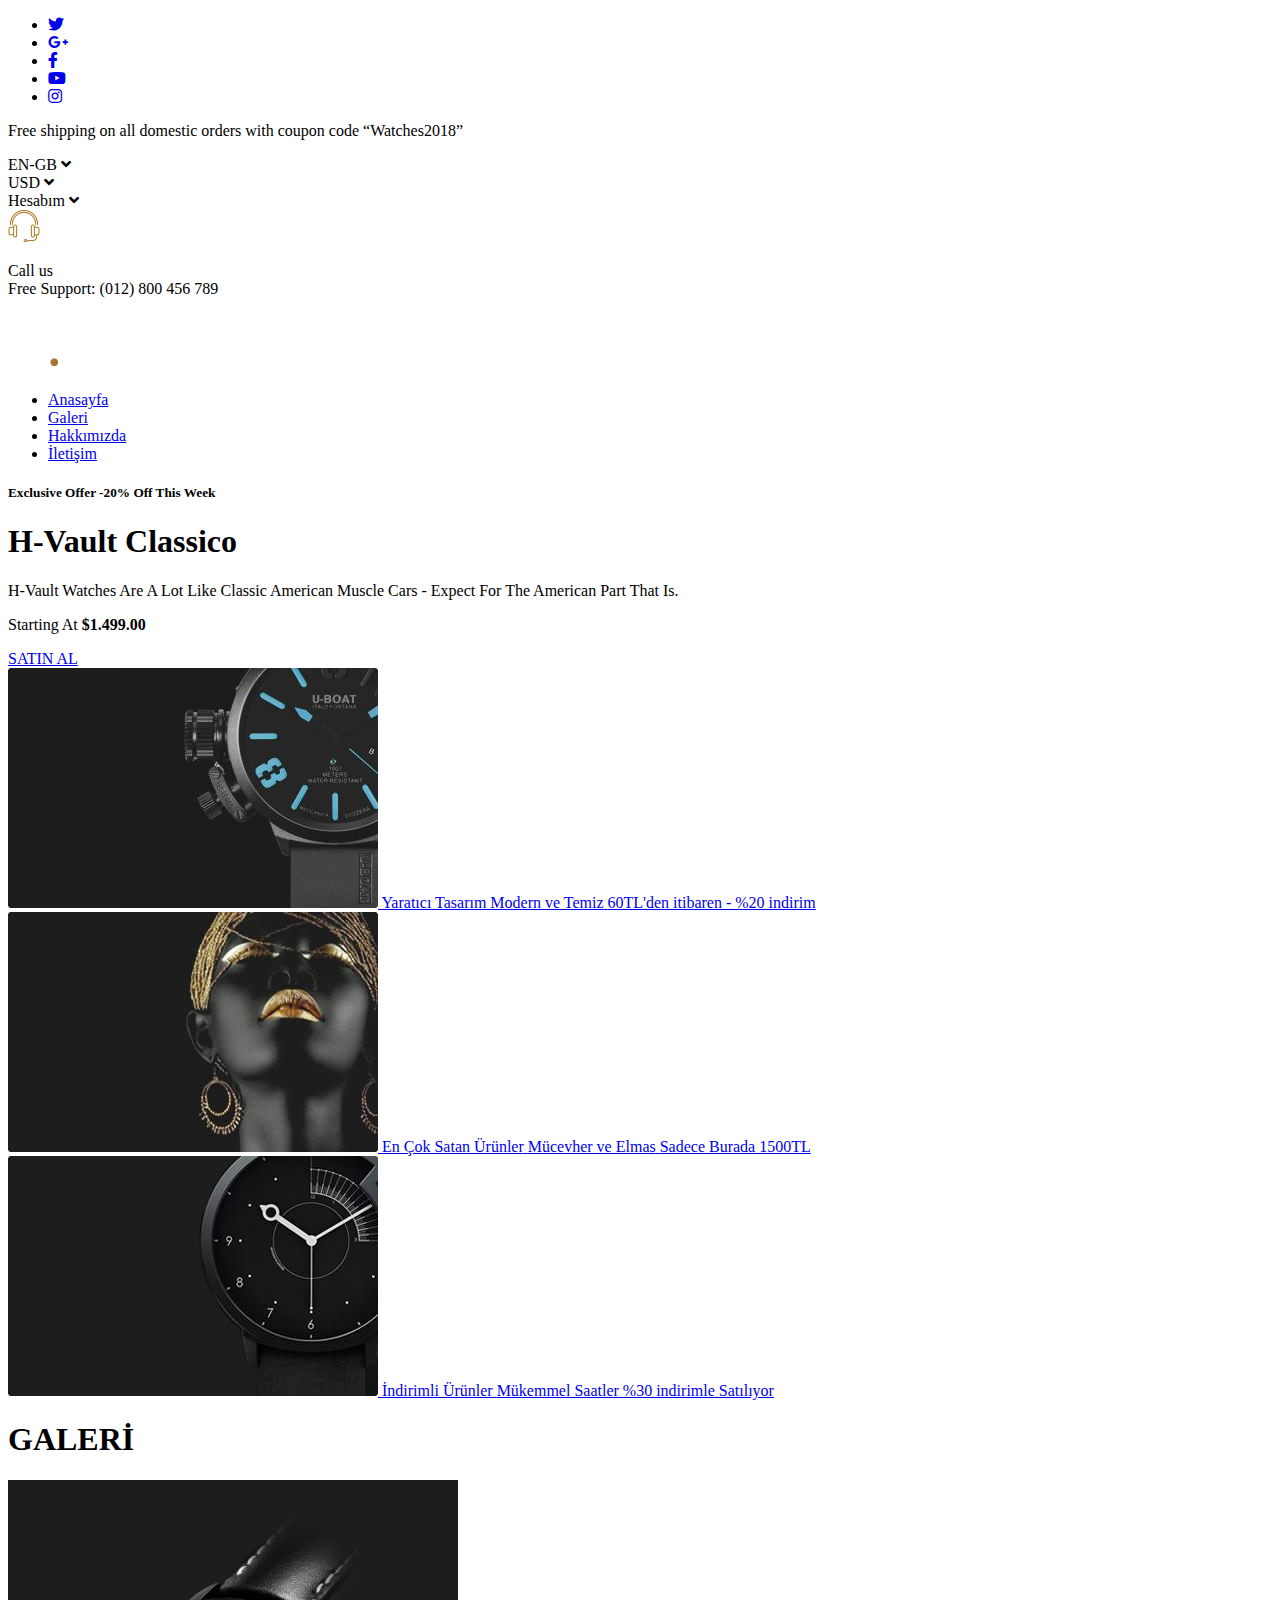
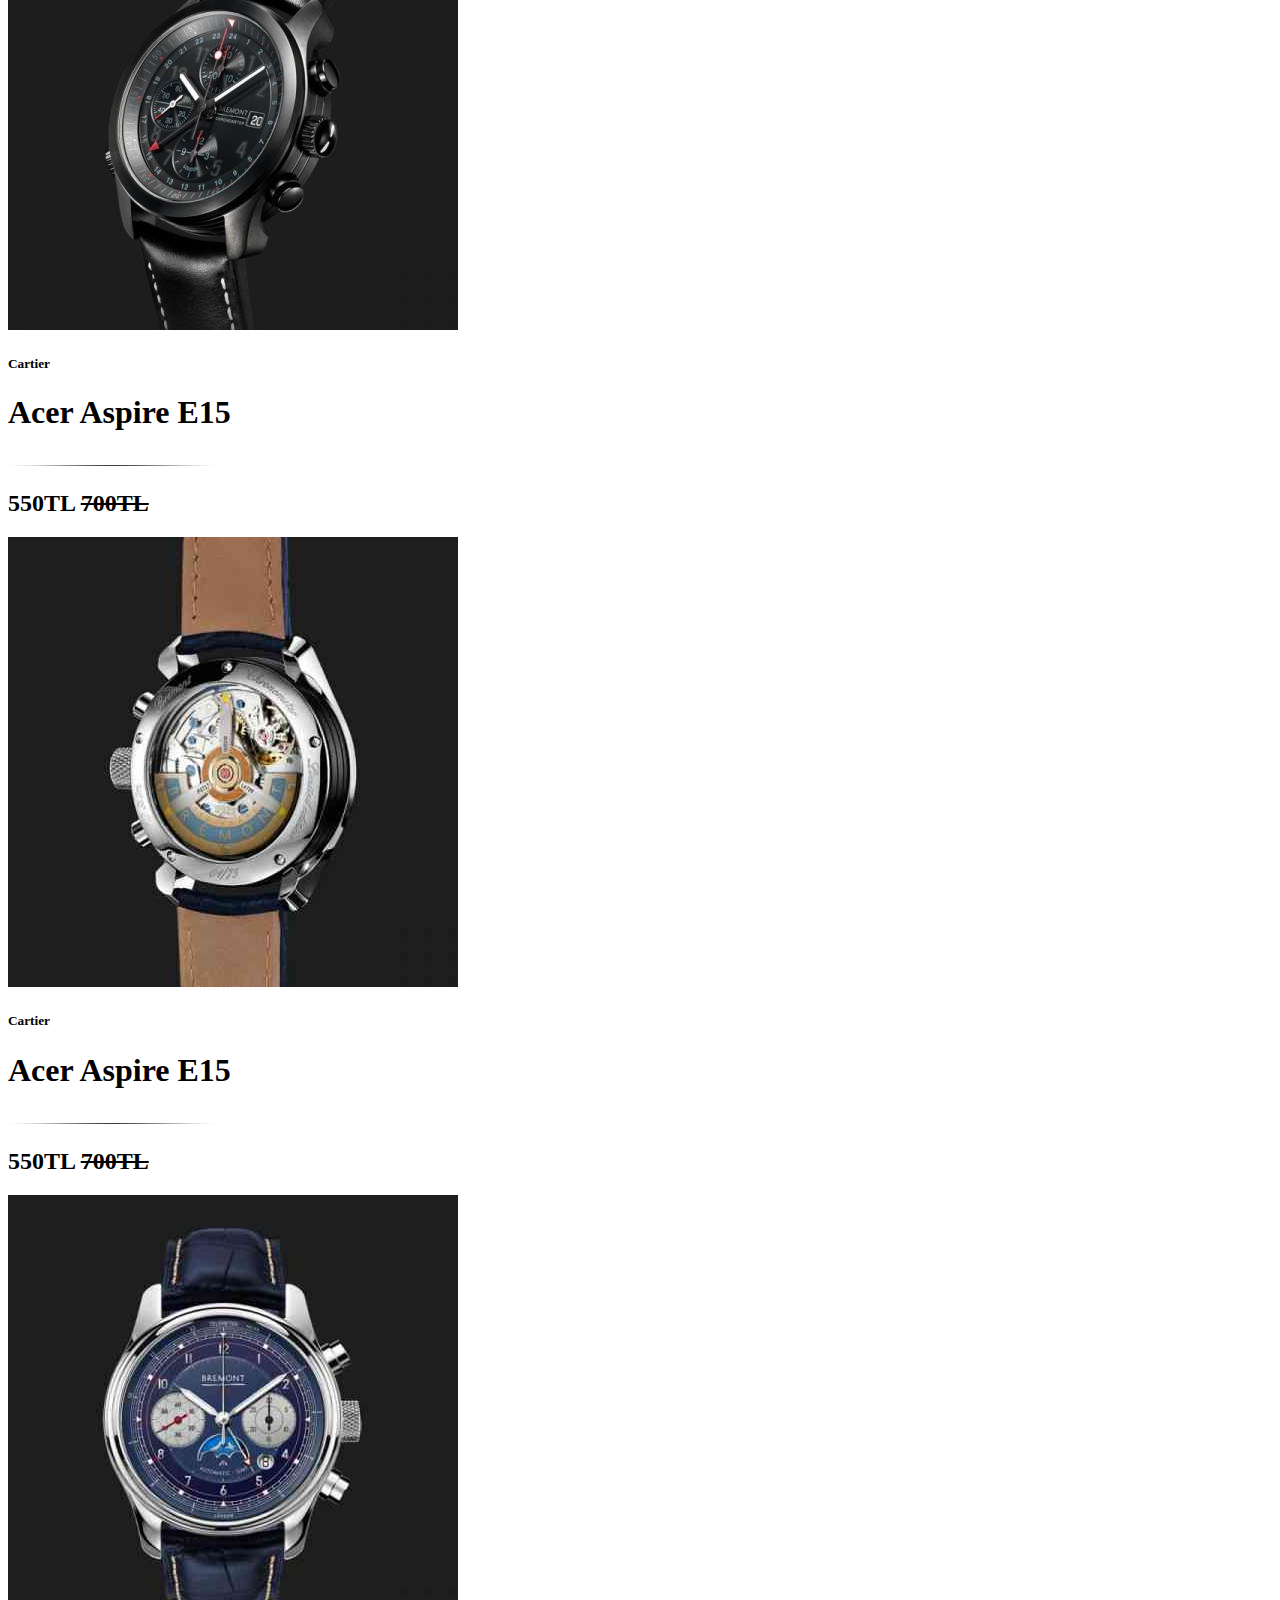
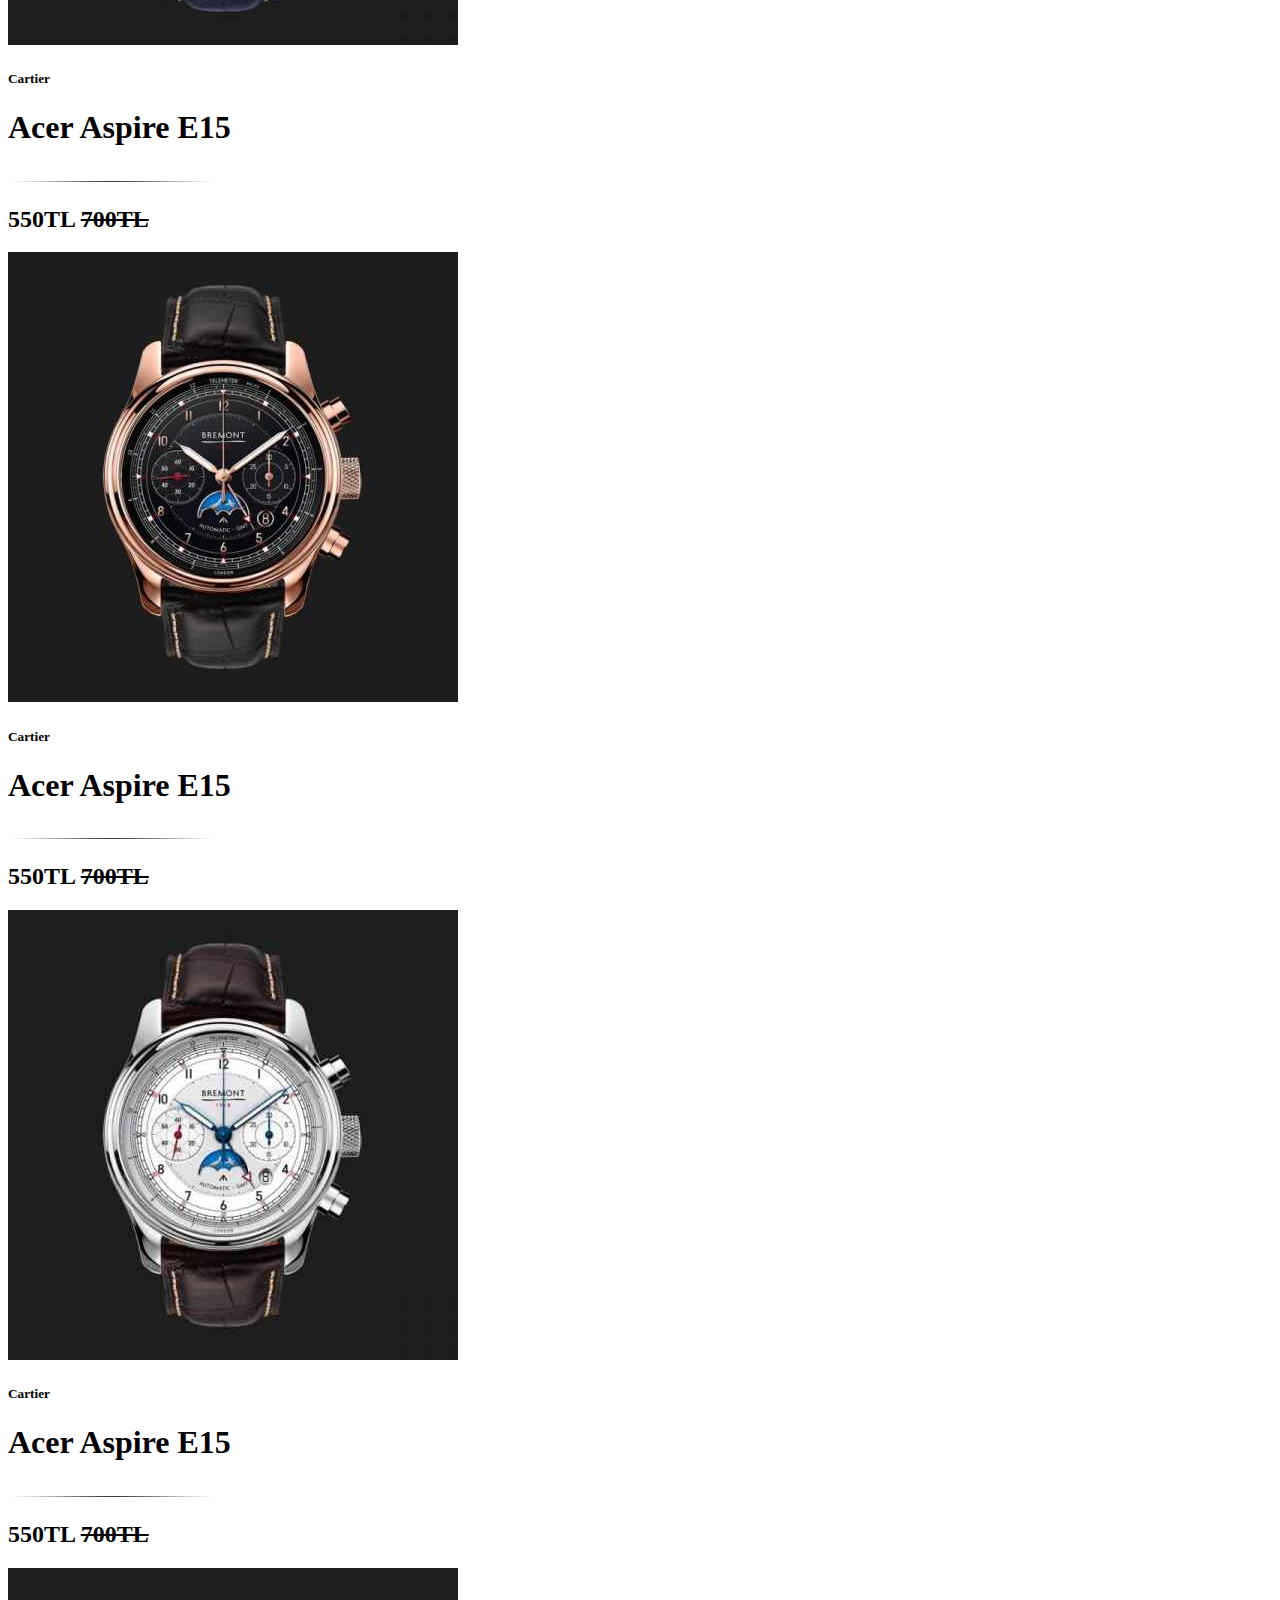
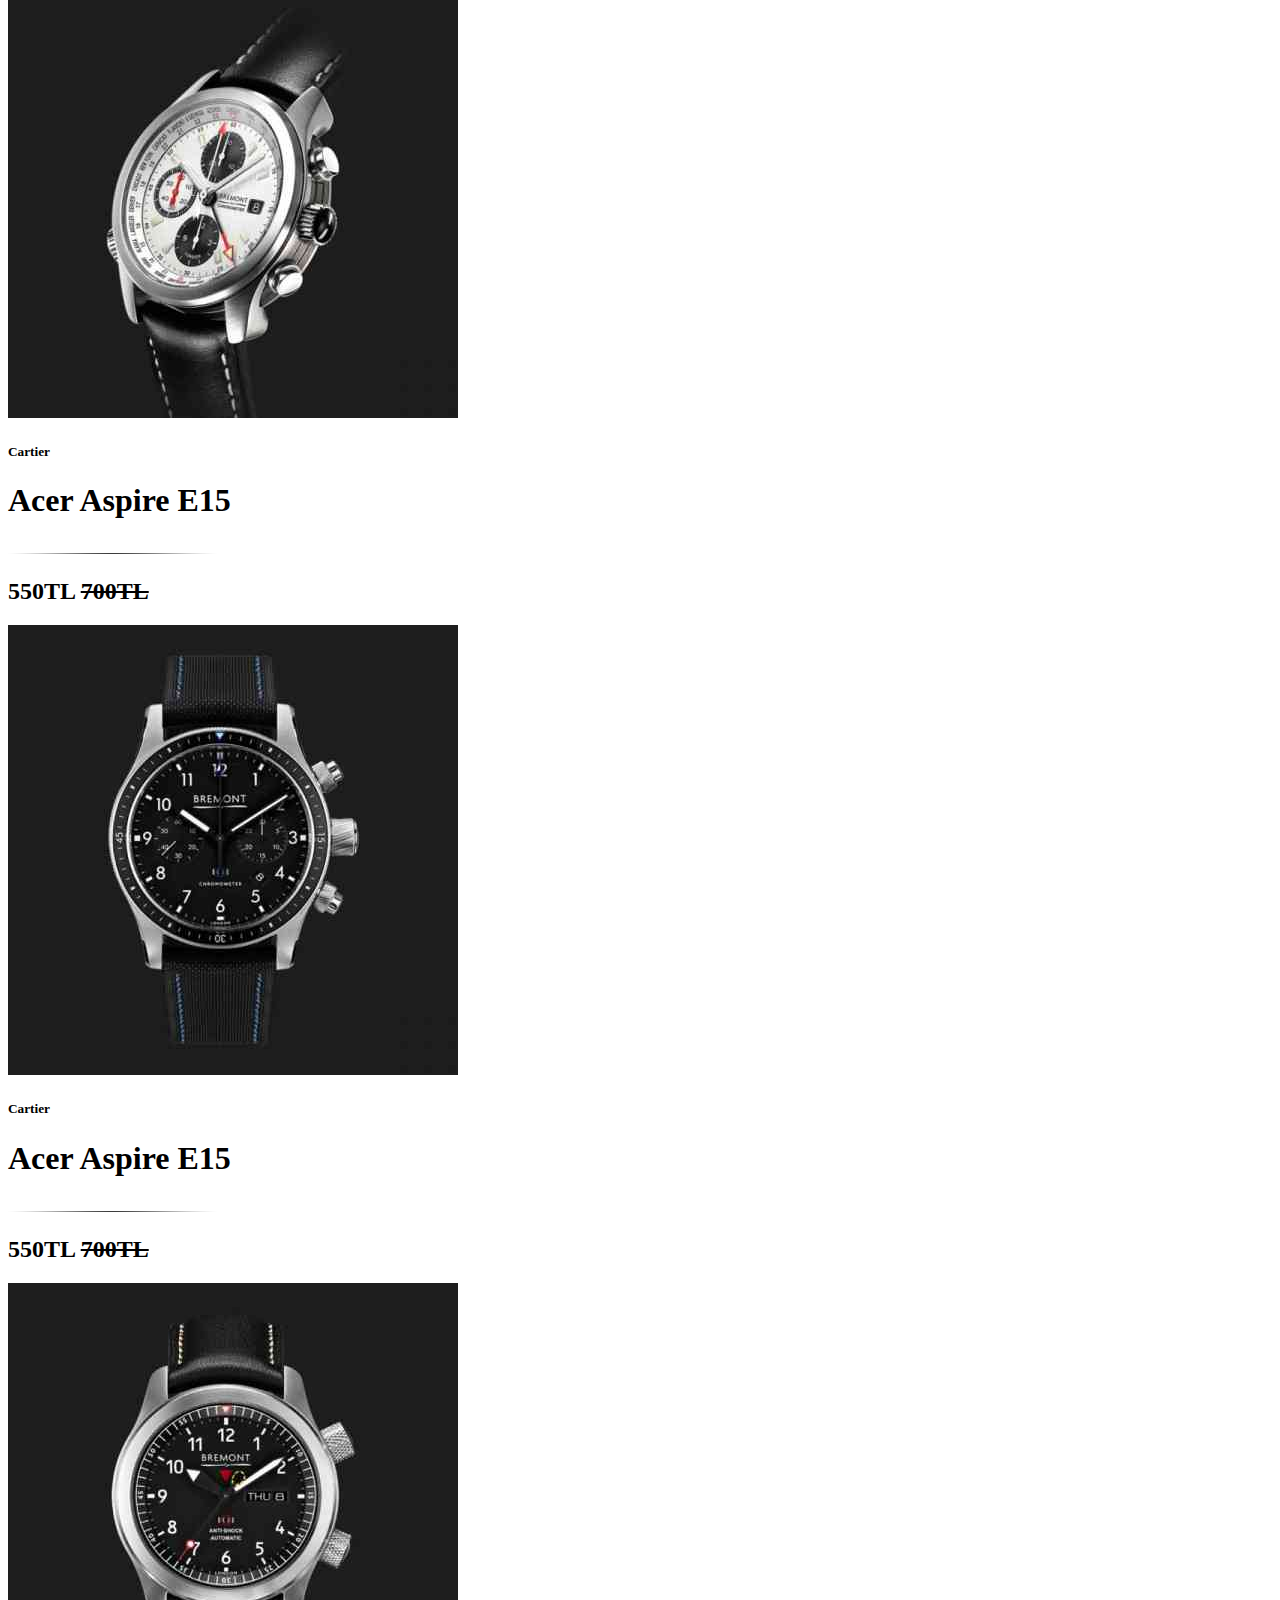
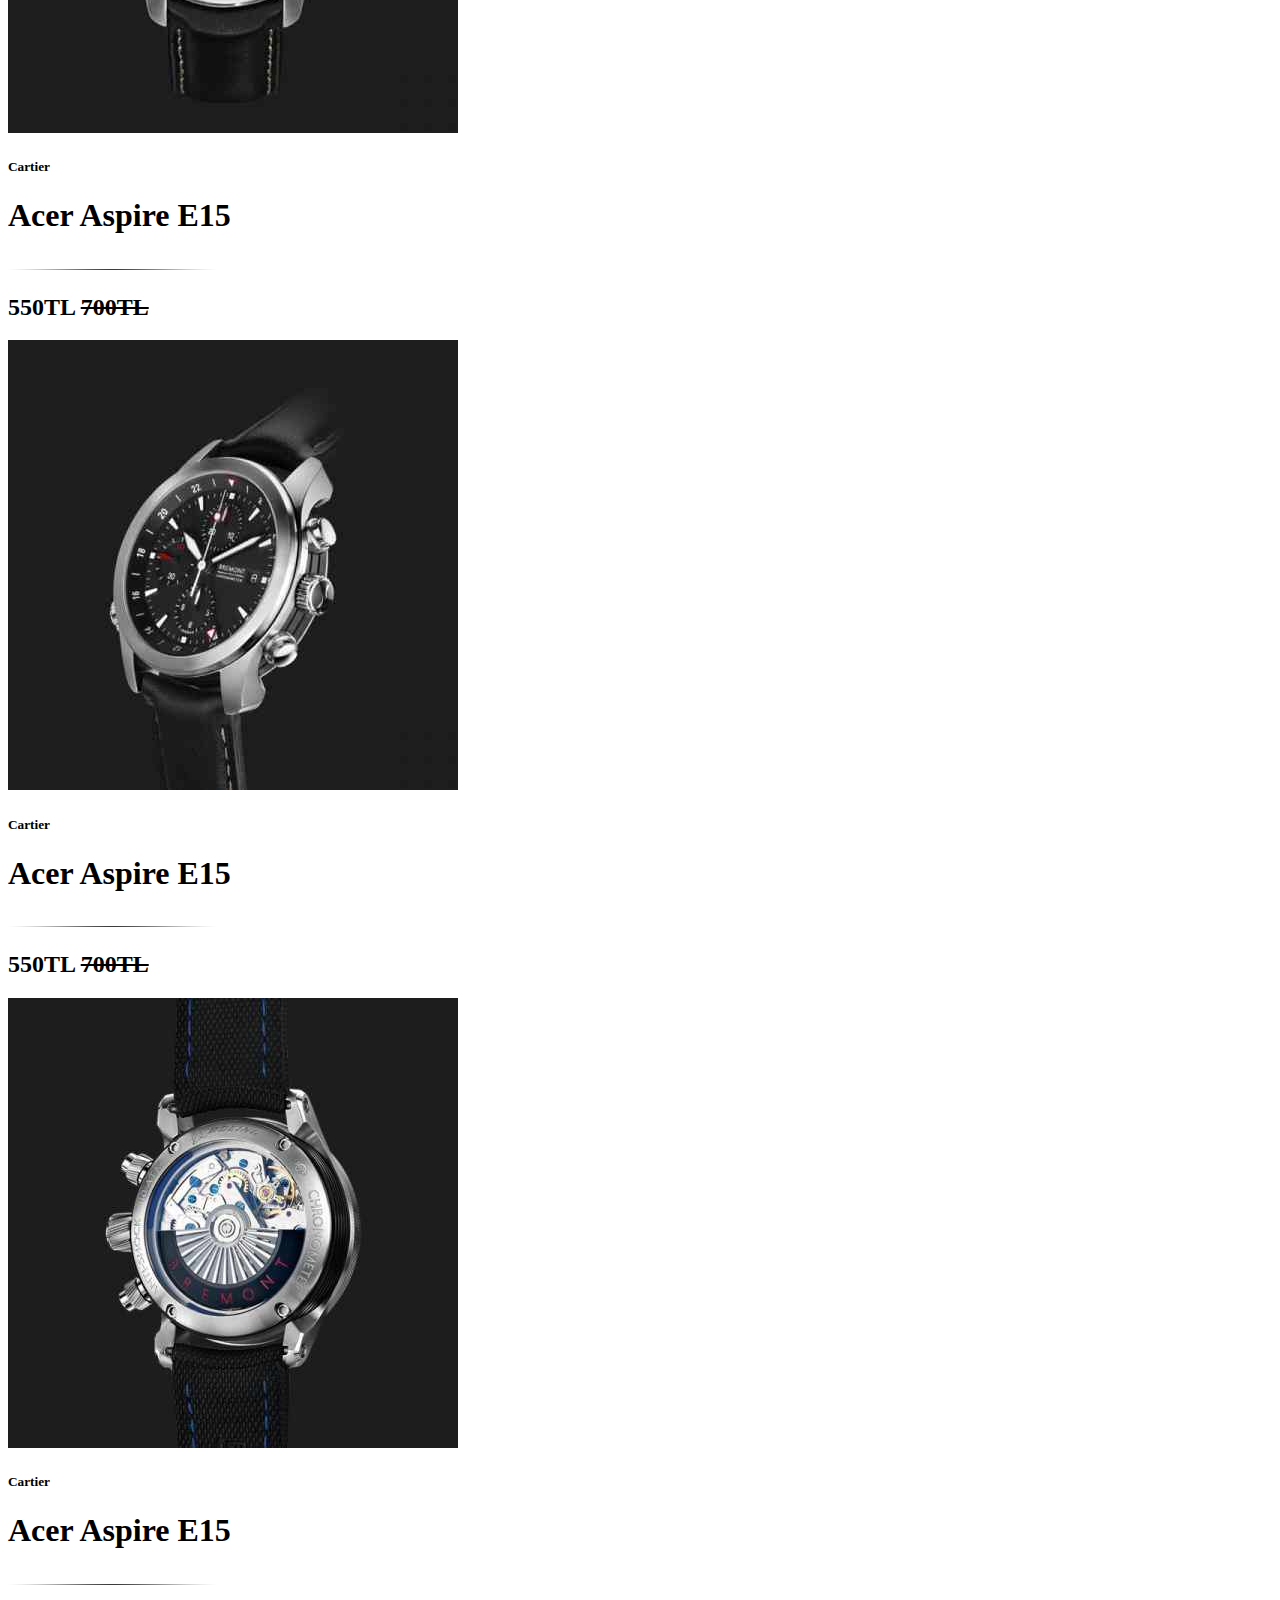
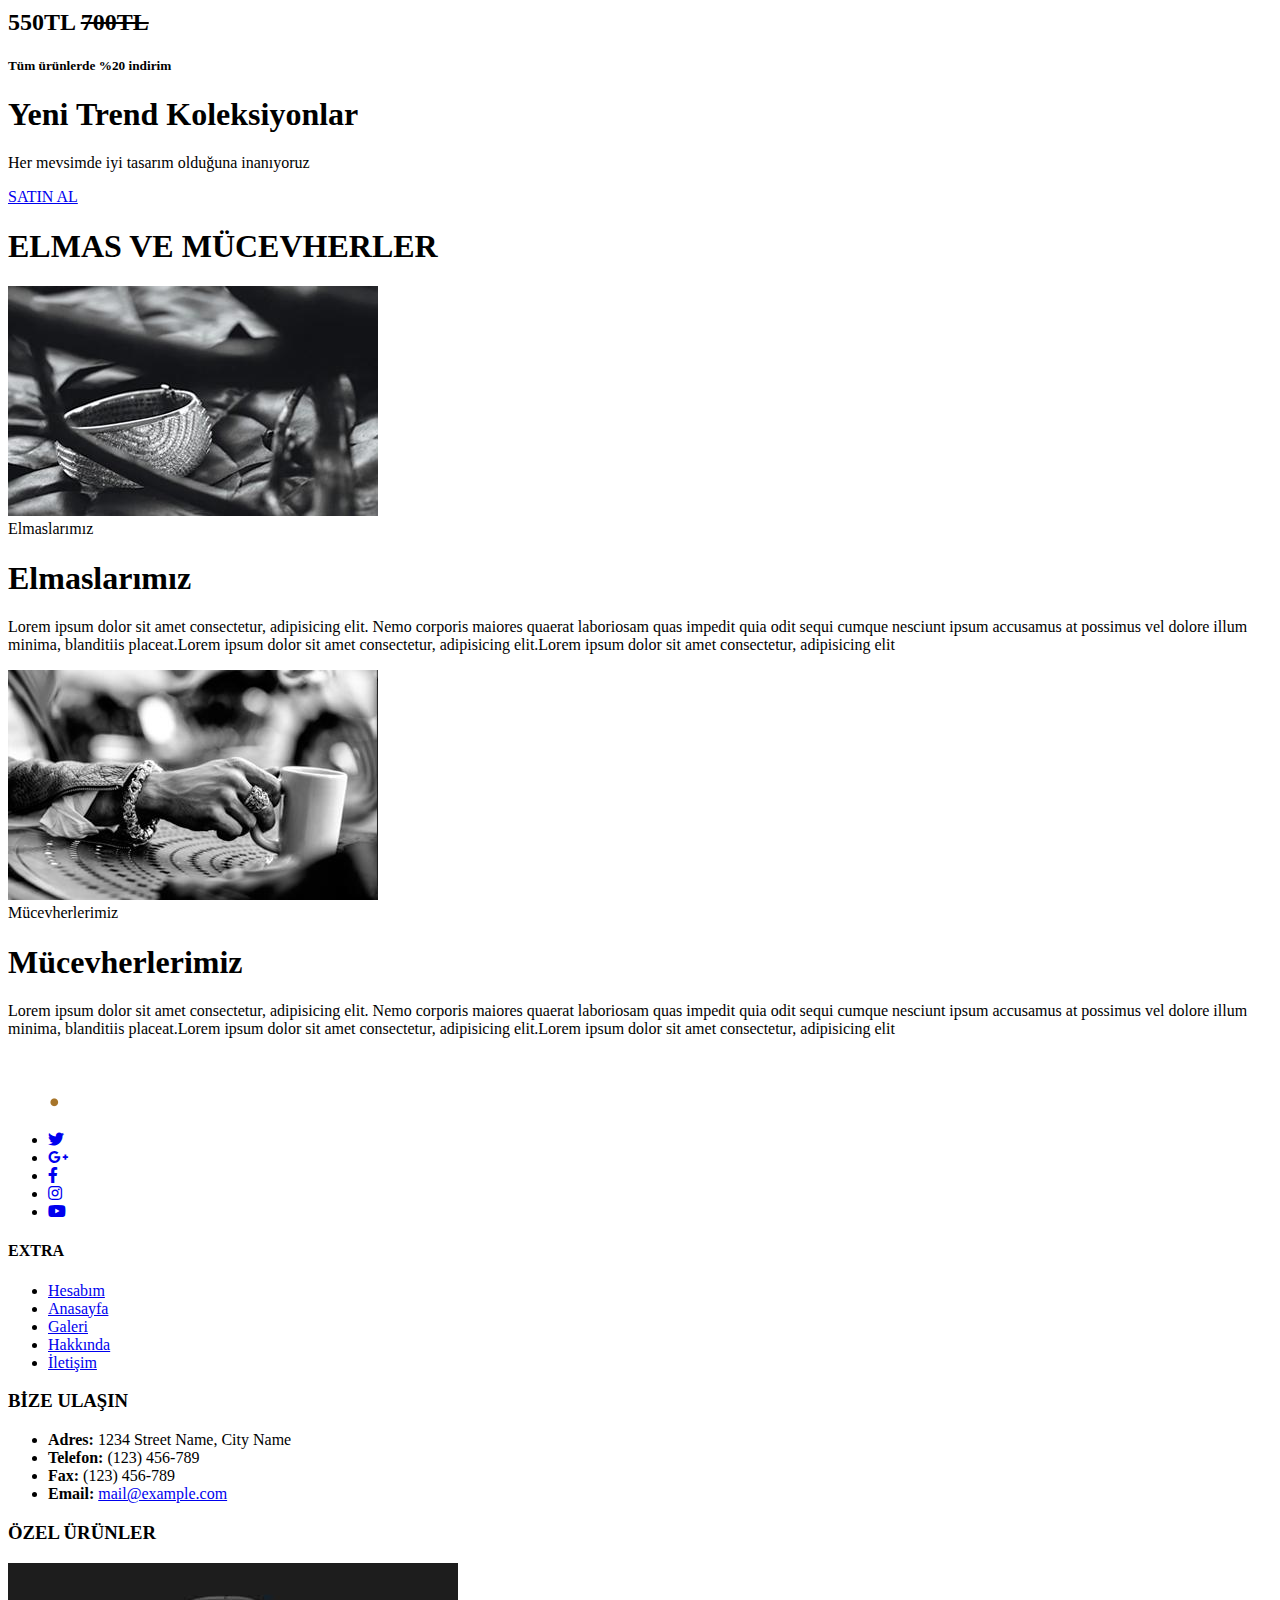
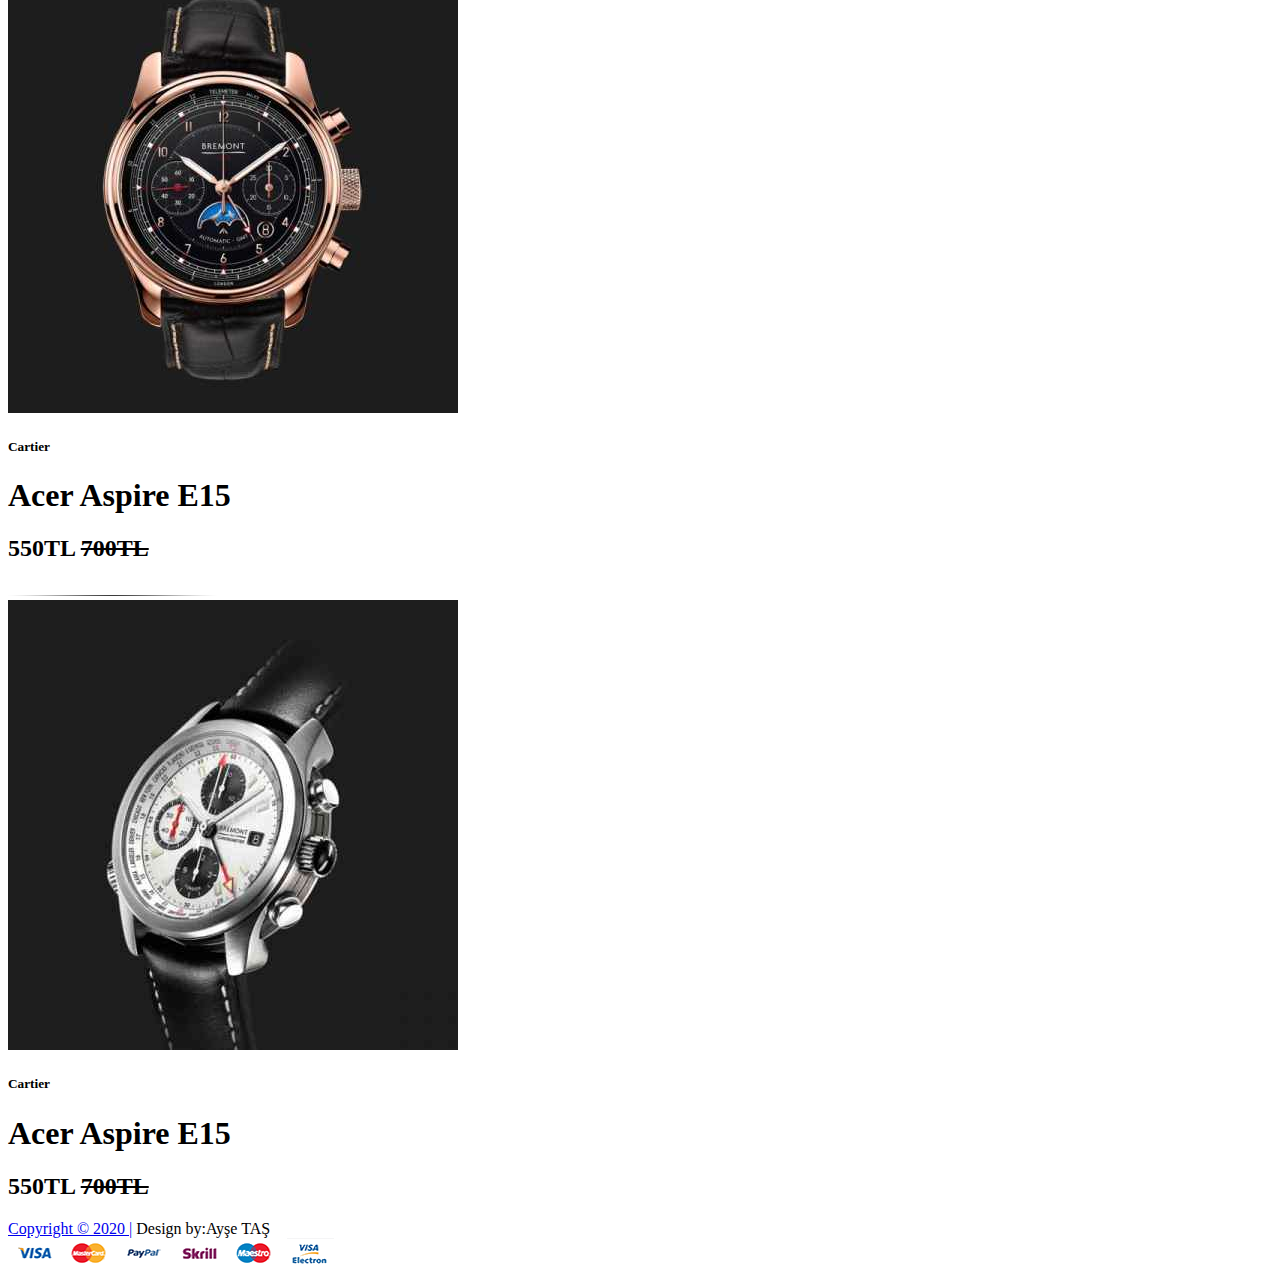
==== index.html @ 1a349b6c "html css tamamlandı" ====
<!DOCTYPE html>


    <meta charset="utf-8"> 
    <meta http-equiv="X-UA-Compatible" content="IE=edge">
    <meta name="viewport" content="width=device-width, initial-scale=1">
    <meta name="description" content="meta description">

    <title>Mimora</title>
   
    <link rel="stylesheet" href="css/reset.css">
    <link rel="stylesheet" href="css/main.css">
    <link rel="stylesheet" href="https://cdnjs.cloudflare.com/ajax/libs/font-awesome/5.14.0/css/all.min.css">
    <link rel="shortcut icon" href="img/icon.png">

    <body cz-shortcut-listen="true" class="bodymenu">

       <header>
            <div class="header-top">
                <div class="container">
                    <div class="top-header">

                        <div class="social-contact">
                            <ul >
                                <li class="social__item">
                                    <a href="https://twitter.com" class="social__link">
                                    <i class="fab fa-twitter"></i>
                                    </a>
                                </li>
                                <li class="social__item">
                                    <a href="https://plus.google.com" class="social__link">
                                    <i class="fab fa-google-plus-g"></i>
                                    </a>
                                </li>
                                <li class="social__item">
                                    <a href="https://facebook.com" class="social__link">
                                    <i class="fab fa-facebook-f"></i>
                                    </a>
                                </li>
                                <li class="social__item">
                                    <a href="https://youtube.com" class="social__link">
                                    <i class="fab fa-youtube"></i>
                                    </a>
                                </li>
                                <li class="social__item">
                                    <a href="https://instagram.com" class="social__link">
                                    <i class="fab fa-instagram"></i>
                                    </a>
                                </li>
                            </ul>
                            <p>Free shipping on all domestic orders with coupon code <span>“Watches2018”</span></p>
                        </div>

                      
                            <div class="header-top-nav">
                                <div class="language-selector header-top-nav__item">
                                    <div class="dropdown header-top__dropdown">
                                        <a class="dropdown-toggle" id="languageID" data-toggle="dropdown" aria-haspopup="true" aria-expanded="false">
                                            EN-GB
                                            <i class="fa fa-angle-down"></i>
                                        </a>
                                        <div class="dropdown-menu" aria-labelledby="languageID">
                                            
                                        </div>
                                    </div>
                                </div>
                                <div class="currency-selector header-top-nav__item">
                                    <div class="dropdown header-top__dropdown">
                                        
                                        <a class="dropdown-toggle" id="currencyID" data-toggle="dropdown" aria-haspopup="true" aria-expanded="false">
                                            USD
                                            <i class="fa fa-angle-down"></i>
                                        </a>
                                        <div class="dropdown-menu" aria-labelledby="currencyID">
                                           
                                        </div>
                                    </div>
                                </div>
                                <div class="user-info header-top-nav__item">
                                    <div class="dropdown header-top__dropdown">
                                        <a class="dropdown-toggle" id="userID" data-toggle="dropdown" aria-haspopup="true" aria-expanded="false">
                                           Hesabım
                                            <i class="fa fa-angle-down"></i>
                                        </a>
                                        <div class="dropdown-menu" aria-labelledby="userID">
                                            
                                        </div>
                                    </div>
                                </div>
                            </div>
                       
                    </div>
                </div>
            </div>

                             <!--ikinci başlık-->
            <div class="header-middle header-top-1">
                <div class="container">
                    <div class="row">
                       <div class="contact-info">
                         <img src="img/icon_phone.png" alt="Phone Icon">
                         <p>Call us <br> Free Support: (012) 800 456 789</p>
                       </div>

                        <div class="text-center">
                          <a href="index.html" class="logo-box mb-md--30">
                          <img src="img/logo.png" alt="logo">
                          </a>
                        </div>  
                    </div>
                </div>
            </div>
                        <!--üçüncü başlık-->
            <div class="headerMenu">
                <div class="container">
                 <ul class="menuLink">
                     <li><a href="index.html">Anasayfa</a></li>
                     <li><a href="galeri.html">Galeri</a></li>
                     <li><a href="hakkimizda.html">Hakkımızda</a></li>
                     <li><a href="iletisim.html">İletişim</a></li>
                     
                 </ul>
                </div>
            </div>

        </header>
                    <!--Slider kısmı-->
        <section id="mainSlider" class="slider">
            
            <div id="mainCaption" class="caption" >
                
                    <h5 >Exclusive Offer -20% Off This Week</h5>
                    <h1 >H-Vault Classico</h1>
                    <p >H-Vault Watches Are A Lot Like Classic American Muscle Cars - Expect For The American Part That Is. </p>
                    <p >Starting At <strong>$1.499.00</strong></p>
                    <div class="slide-btn">
                        <a href="#">SATIN AL</a>
                    </div>
                
            </div>
        </section>
                   <!--AnaSaat kısmı--> 
        <section id="mainWatches" class="sectionArea">
            <div class="container">
                <div class="mainBody">
                    <div class="col3">
                        <div class="item">
                            <a href="#" class="promo__box">
                               <img src="img/img1.jpg">
                                <span class="promo__content">
                                  <span class="promo__label">Yaratıcı Tasarım</span>
                                  <span class="promo__name">Modern ve Temiz</span>
                                  <span class="promo__price">60TL'den itibaren - %20 indirim</span>
                                </span>
                            </a>
                        </div>
                    </div>
                    <div class="col3">
                        <div class="item">
                            <a href="#" class="promo__box">
                               <img src="img/img2.jpg">
                                <span class="promo__content">
                                  <span class="promo__label">En Çok Satan Ürünler</span>
                                  <span class="promo__name">Mücevher ve Elmas</span>
                                  <span class="promo__price">Sadece Burada 1500TL </span>
                                </span>
                            </a>
                        </div>
                    </div>
                    <div class="col3">
                        <div class="item">
                            <a href="#" class="promo__box">
                               <img src="img/img3.jpg">
                                <span class="promo__content">
                                  <span class="promo__label">İndirimli Ürünler</span>
                                  <span class="promo__name">Mükemmel Saatler</span>
                                  <span class="promo__price">%30 indirimle Satılıyor</span>
                                </span>
                            </a>
                        </div>
                    </div>
                </div>
           
            </div>
        </section>
                     <!--Galeri kısmı-->
        <section id="galeri" class="sectionArea">
            <div class="container">
                <div class="galeriBody">
                        <div class="galeriText">
                            <h1>GALERİ</h1>
                        </div>
                    <div class="galeriMenu">
                        <div class="col5">
                            <div class="item2">
                                <div class="zoom">
                                    <img src="img/watch1.jpg">
                                  

                                </div>
                                <div class="itemtext">
                                    <h5>Cartier</h5>
                                    <h1>Acer Aspire E15</h1>
                                    <img src="img/line.png" alt="line">
                                    <h2>550TL <span><del>700TL</del></span></h2>
                                </div>
                            </div>
                        </div>
                        <div class="col5">
                            <div class="item2">
                                <div class="zoom">
                                    <img src="img/watch2.jpg">
                                </div>
                                <div class="itemtext">
                                    <h5>Cartier</h5>
                                    <h1>Acer Aspire E15</h1>
                                    <img src="img/line.png" alt="line">
                                    <h2>550TL <span><del>700TL</del></span></h2>
                                </div>
                            </div>
                        </div>
                        <div class="col5">
                            <div class="item2">
                                <div class="zoom">
                                    <img src="img/watch3.jpg">
                                </div>
                                <div class="itemtext">
                                    <h5>Cartier</h5>
                                    <h1>Acer Aspire E15</h1>
                                    <img src="img/line.png" alt="line">
                                    <h2>550TL <span><del>700TL</del></span></h2>
                                </div>
                            </div>
                        </div>
                        <div class="col5">
                            <div class="item2">
                                <div class="zoom">
                                    <img src="img/watch4.jpg">
                                </div>
                                <div class="itemtext">
                                    <h5>Cartier</h5>
                                    <h1>Acer Aspire E15</h1>
                                    <img src="img/line.png" alt="line">
                                    <h2>550TL <span><del>700TL</del></span></h2>
                                </div>
                            </div>
                        </div>
                        <div class="col5">
                            <div class="item2">
                                <div class="zoom">
                                    <img src="img/watch5.jpg">
                                </div>
                                <div class="itemtext">
                                    <h5>Cartier</h5>
                                    <h1>Acer Aspire E15</h1>
                                    <img src="img/line.png" alt="line">
                                    <h2>550TL <span><del>700TL</del></span></h2>
                                </div>
                            </div>
                        </div>
                        <div class="col5">
                            <div class="item2">
                                <div class="zoom">
                                    <img src="img/watch6.jpg">
                                </div>
                                <div class="itemtext">
                                    <h5>Cartier</h5>
                                    <h1>Acer Aspire E15</h1>
                                    <img src="img/line.png" alt="line">
                                    <h2>550TL <span><del>700TL</del></span></h2>
                                </div>
                            </div>
                        </div>
                        <div class="col5">
                            <div class="item2">
                                <div class="zoom">
                                   <img src="img/watch7.jpg">
                                </div>
                                <div class="itemtext">
                                    <h5>Cartier</h5>
                                    <h1>Acer Aspire E15</h1>
                                    <img src="img/line.png" alt="line">
                                    <h2>550TL <span><del>700TL</del></span></h2>
                                </div>
                            </div>
                        </div>
                        <div class="col5">
                            <div class="item2">
                                <div class="zoom">
                                    <img src="img/watch8.jpg">   
                                </div>
                                <div class="itemtext">
                                    <h5>Cartier</h5>
                                    <h1>Acer Aspire E15</h1>
                                    <img src="img/line.png" alt="line">
                                    <h2>550TL <span><del>700TL</del></span></h2>
                                </div>
                            </div>
                        </div>
                        <div class="col5">
                            <div class="item2">
                                <div class="zoom">
                                    <img src="img/watch9.jpg">
                                </div>
                                <div class="itemtext">
                                <h5>Cartier</h5>
                                    <h1>Acer Aspire E15</h1>
                                    <img src="img/line.png" alt="line">
                                    <h2>550TL <span><del>700TL</del></span></h2>
                                </div>
                            </div>
                        </div>
                        <div class="col5">
                            <div class="item2">
                                <div class="zoom">
                                    <img src="img/watch10.jpg">
                                </div>
                                <div class="itemtext">
                                    <h5>Cartier</h5>
                                    <h1>Acer Aspire E15</h1>
                                    <img src="img/line.png" alt="line">
                                    <h2>550TL <span><del>700TL</del></span></h2>
                                </div>
                            </div>
                        </div>
                    </div>
                </div>
            </div>
        </section>

                      <!--Parallax kısmı-->
        <section id="parallax" class="sectionArea">
            <div class="parallaxTop">
                <h5>Tüm ürünlerde %20 indirim</h5>
                <h1>Yeni Trend Koleksiyonlar </h1>
                <p> Her mevsimde iyi tasarım olduğuna inanıyoruz</p>
                <a href="#" class="btn">SATIN AL </a> 
            </div>

        </section>
                              <!--Elmas kısmı-->
         
        <section id="diamond" class="selectionArea">
            <div class="container">
                <div class="diamondBody">
                    <div class="itemText">
                        <h1>ELMAS VE MÜCEVHERLER</h1>
                    </div>
                    <div class="diamondMenu">
                        <div class="col3">
                            <div class="item3">
                                <div class="zoom">
                                    <img src="img/elmas1.jpg" class="imageOver">
                                    <div class="diamondOverlay">
                                     <div class="diamondText">Elmaslarımız</div>
                                    </div>
                                </div>
                                <div class="itemtext3">
                                    <h1>Elmaslarımız</h1>
                                    <p>Lorem ipsum dolor sit amet consectetur, adipisicing elit. Nemo corporis maiores quaerat laboriosam quas impedit quia odit sequi cumque nesciunt ipsum accusamus at possimus vel dolore illum minima, blanditiis placeat.Lorem ipsum dolor sit amet consectetur, adipisicing elit.Lorem ipsum dolor sit amet consectetur, adipisicing elit</p>
                                </div>
                            </div>
                        </div>
                        
                        <div class="col3">
                            <div class="item3">
                                <div class="zoom">
                                        <img src="img/elmas3.jpg" class="imageOver">
                                        <div class="diamondOverlay2">
                                         <div class="diamondText">Mücevherlerimiz</div>
                                        </div>
                                </div>
                                <div class="itemtext3">
                                    <h1>Mücevherlerimiz</h1>
                                    <p>Lorem ipsum dolor sit amet consectetur, adipisicing elit. Nemo corporis maiores quaerat laboriosam quas impedit quia odit sequi cumque nesciunt ipsum accusamus at possimus vel dolore illum minima, blanditiis placeat.Lorem ipsum dolor sit amet consectetur, adipisicing elit.Lorem ipsum dolor sit amet consectetur, adipisicing elit </p>
                                </div>
                            </div>
                        </div>

                    </div>
            
                </div>
            </div>

        </section>

        <footer class="footerArea">
            <div class="container">
                <div class="footerBody">
                    <div class="footerTop">

                        <div class="col4">
                            <div class="footerItem">
                                <img src="img/logo.png" alt="logo">
                                <ul class="socialLinks">
                                    <li><a href="https://twitter.com"><i class="fab fa-twitter"></i></a></li>
                                    <li><a href="https://plus.google.com"><i class="fab fa-google-plus-g"></i></a></li>
                                    <li><a href="https://facebook.com"><i class="fab fa-facebook-f"></i></a></li>
                                    <li><a href="https://instagram.com"><i class="fab fa-instagram"></i></a></li>
                                    <li><a href="https://youtube.com"><i class="fab fa-youtube"></i></a></li>
                                </ul>
                            </div>
                        </div>
                     
                        <div class="col4">
                            <div class="footerItem">
                                <h4>EXTRA</h4>
                                <ul class="footerExtra">
                                    <li ><a class="hesap" href="#">Hesabım</a></li>
                                    <li><a href="#">Anasayfa</a></li>
                                    <li><a href="#">Galeri</a></li>
                                    <li><a href="#">Hakkında</a></li>
                                    <li><a href="#">İletişim</a></li>
                                </ul>
                        
                            </div>
                        </div>
                        <div class="col4">
                            <div class="footerItem">
                                <h3>BİZE ULAŞIN</h3>
                                <ul class="footerContact">
                                    <li> <strong>Adres:</strong> 1234 Street Name, City Name</li>
                                    <li><strong>Telefon:</strong> (123) 456-789</li>
                                    <li><strong>Fax:</strong> (123) 456-789</li>
                                    <li><strong>Email:</strong> <a href="mailto:mail@example.com">mail@example.com</a></li>
                                </ul>
                        
                            </div>
                        </div>
                        <div class="col4">
                            <div class="footerItem">
                                <h3>ÖZEL ÜRÜNLER</h3>
                                <div class="widget-product">
                                    <div class="product">
                                        <div class="productimg">
                                            <img src="img/watch4.jpg" alt="saat">
                                        </div>
                                        <div class="productText">
                                            <h5>Cartier</h5>
                                            <h1>Acer Aspire E15</h1>
                                            <h2>550TL <span><del>700TL</del></span></h2>
                                        </div>
                                    </div>
                                    <div class="line">
                                        <img src="img/line.png" alt="">
                                    </div>
                                    <div class="product">
                                        <div class="productimg">
                                            <img src="img/watch6.jpg" alt="saat">
                                        </div>
                                        <div class="productText">
                                            <h5>Cartier</h5>
                                            <h1>Acer Aspire E15</h1>
                                            <h2>550TL <span><del>700TL</del></span></h2>
                                        </div>
                                    </div>
                                </div>
                        
                            </div>
                        </div>
                    </div>

                    <div class="footerLower">
                        <div class="copyright">
                            <a href="#"> Copyright &copy; 2020 |</a>
                            <span class="text">
                                Design by:Ayşe TAŞ
                            </span>
            
                        </div>
                        <div class="footerImg">
                            <img src="img/payment.png" >
                        </div>
                    </div>
                </div>
            </div>

        </footer>



    </body>
</html>
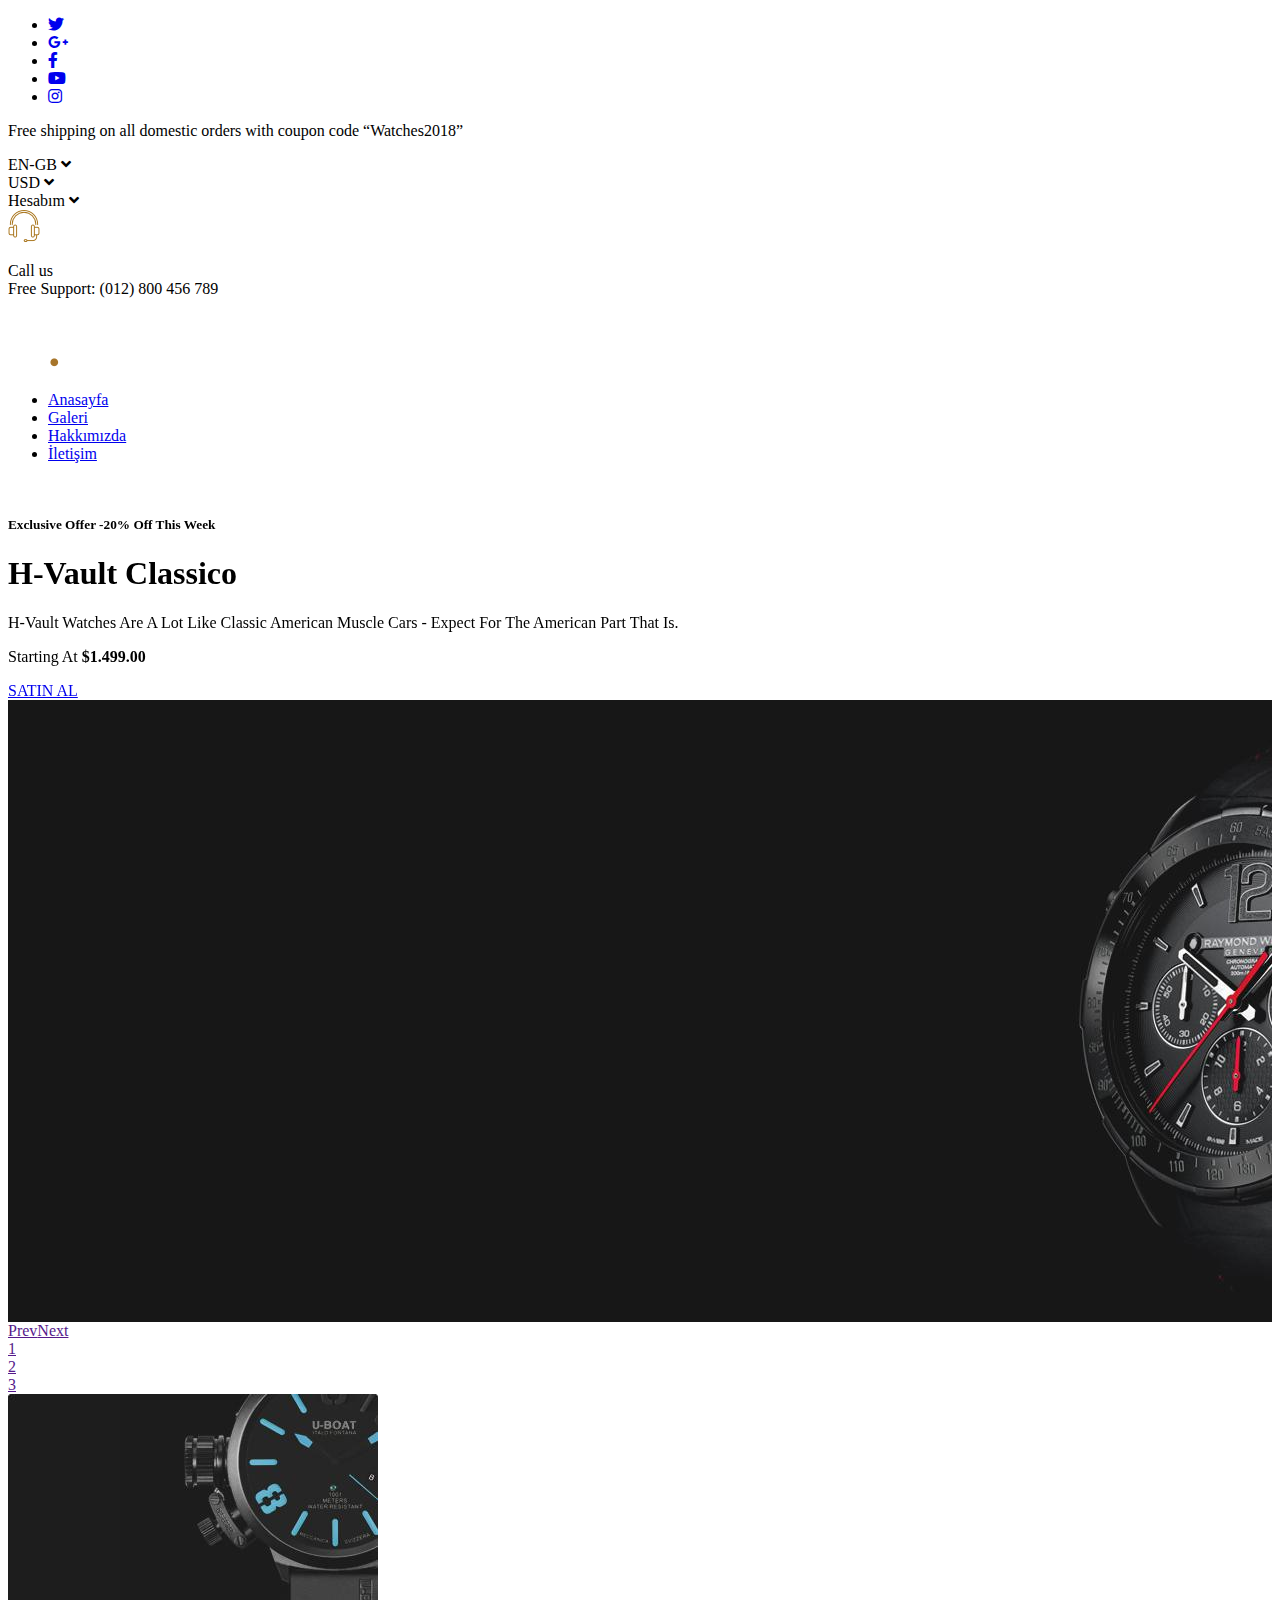
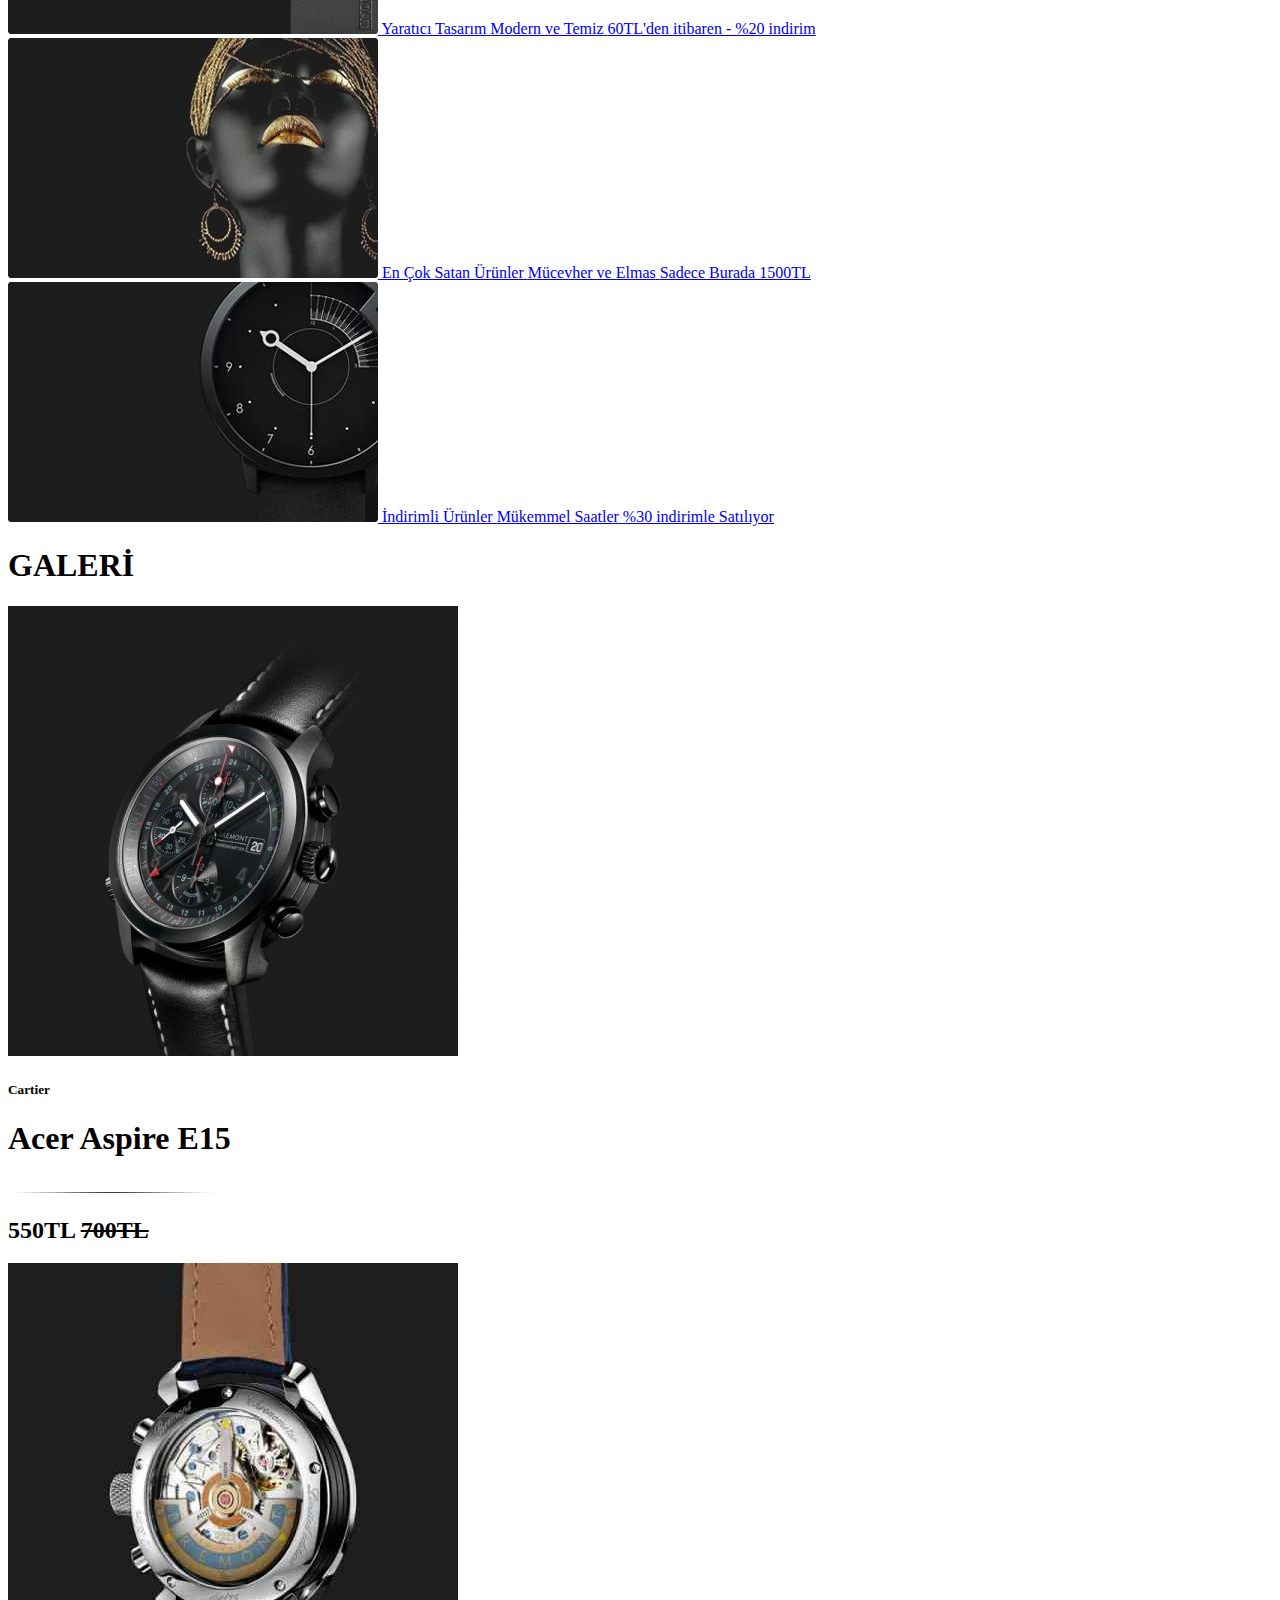
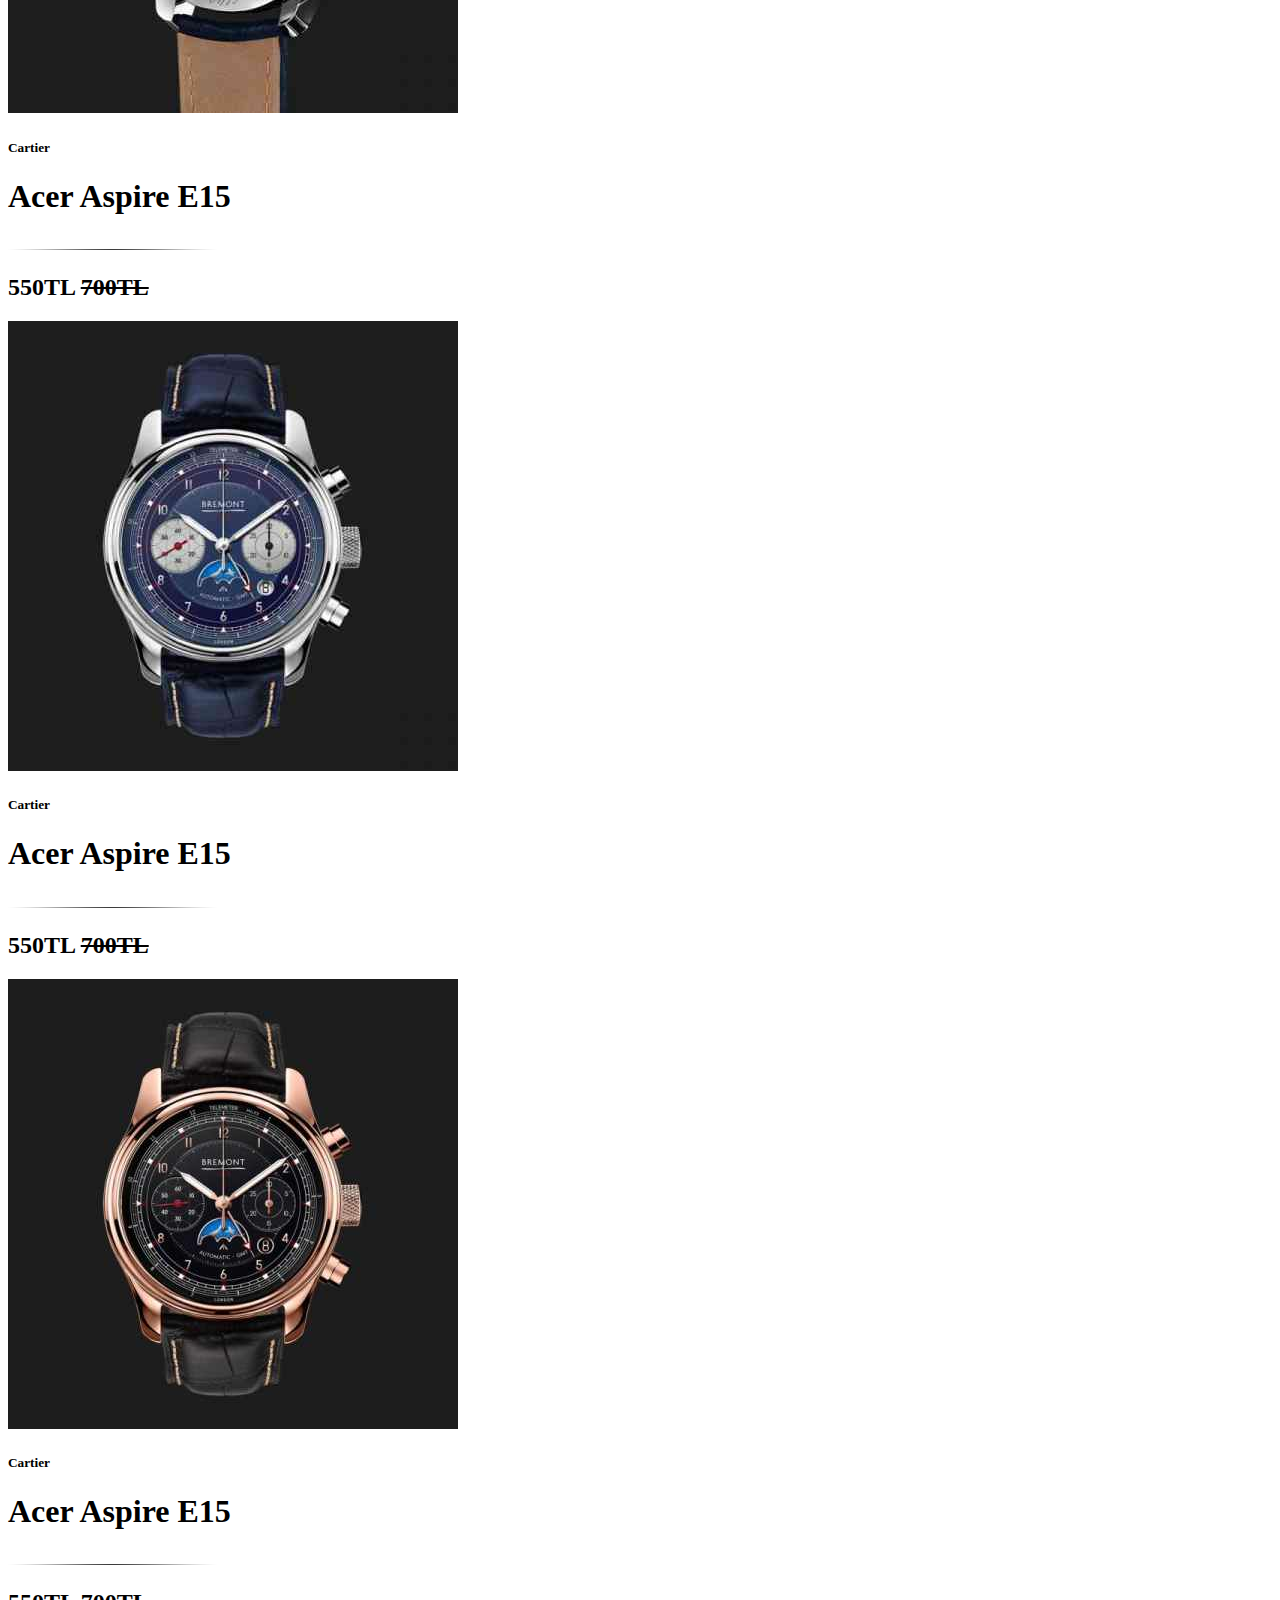
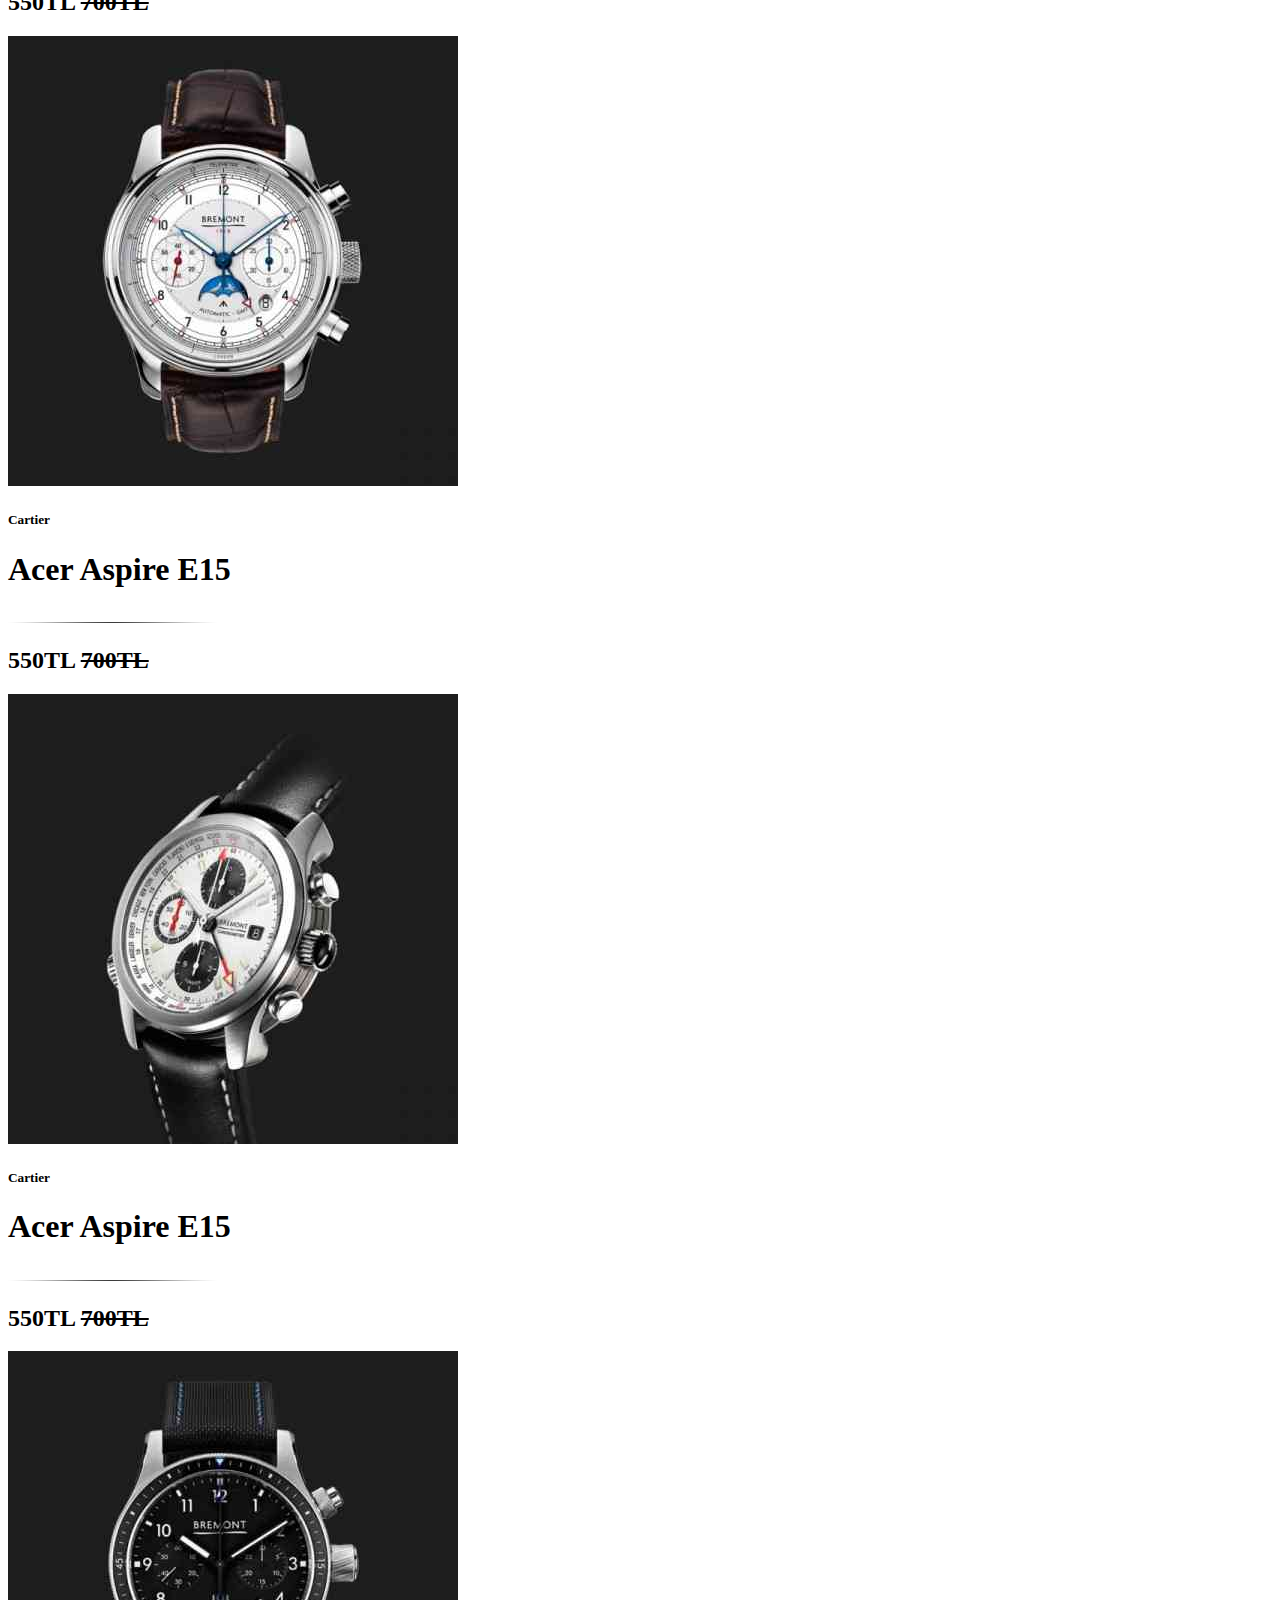
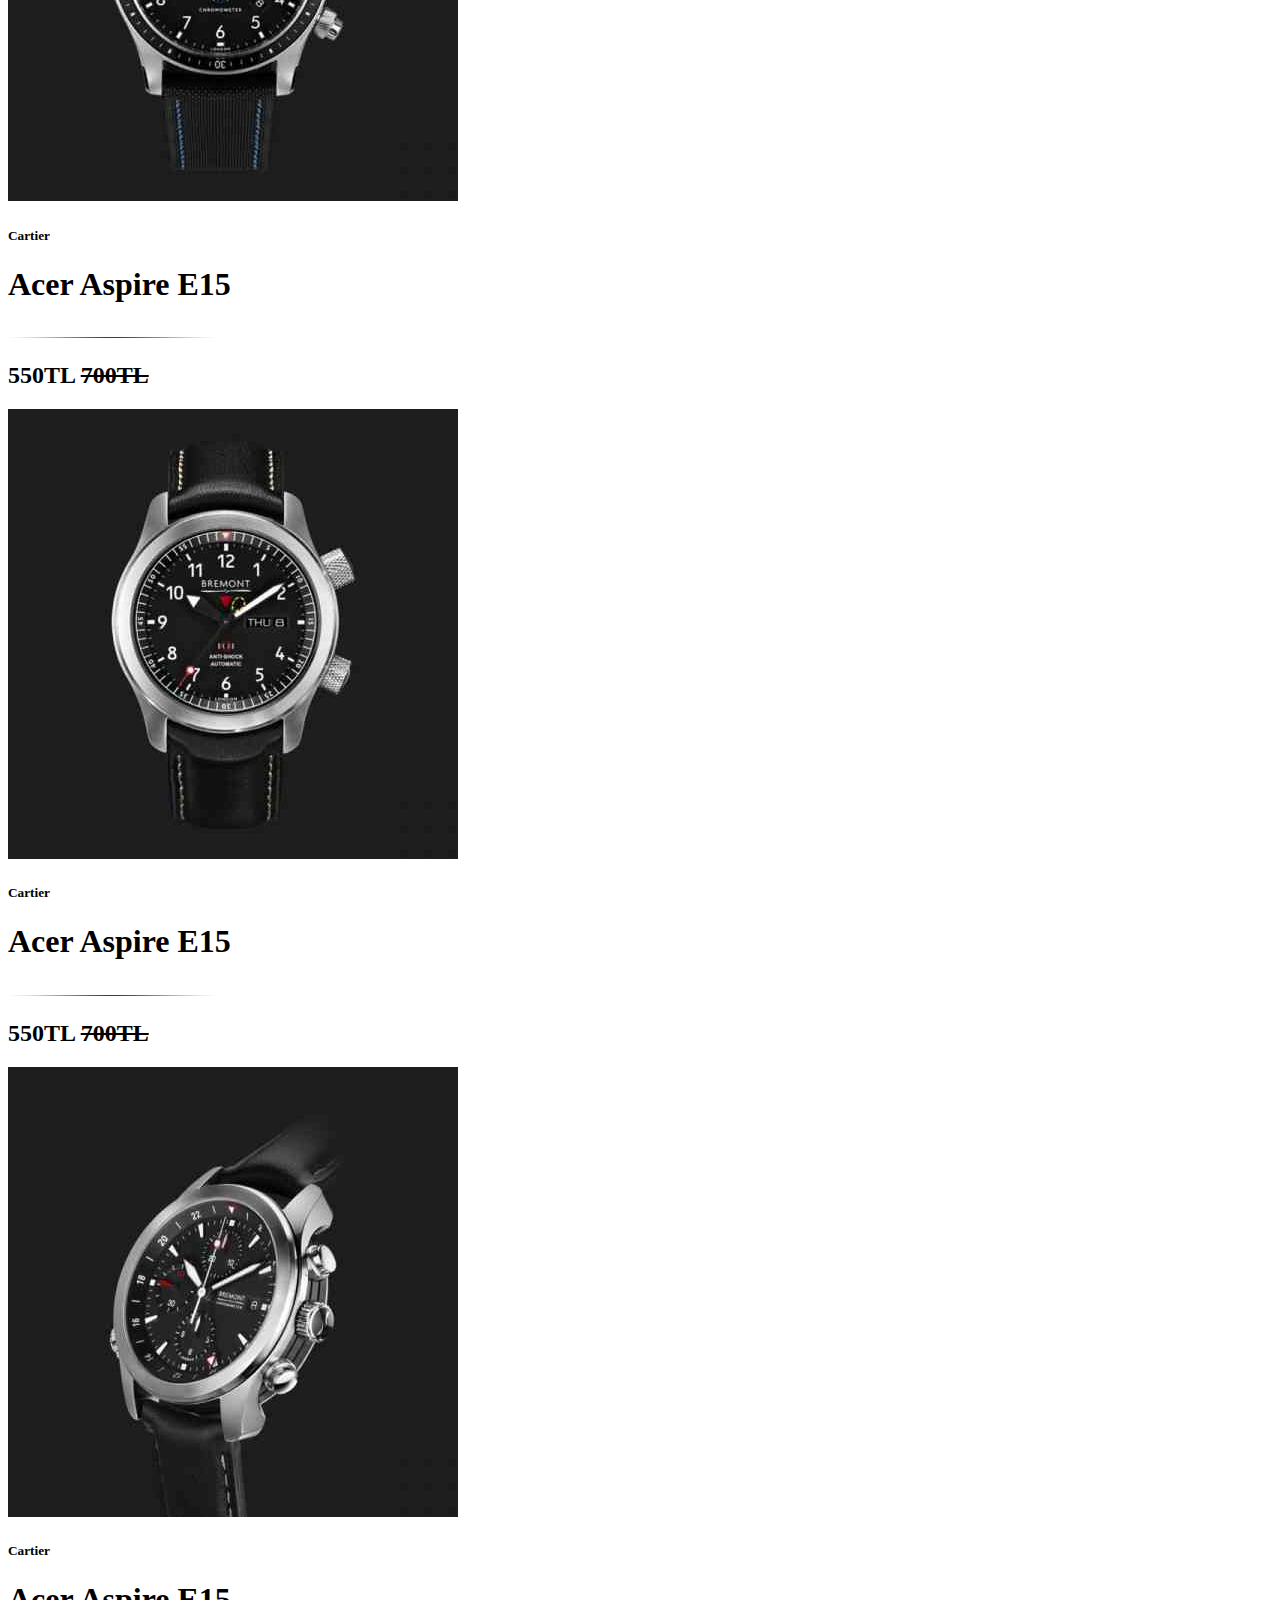
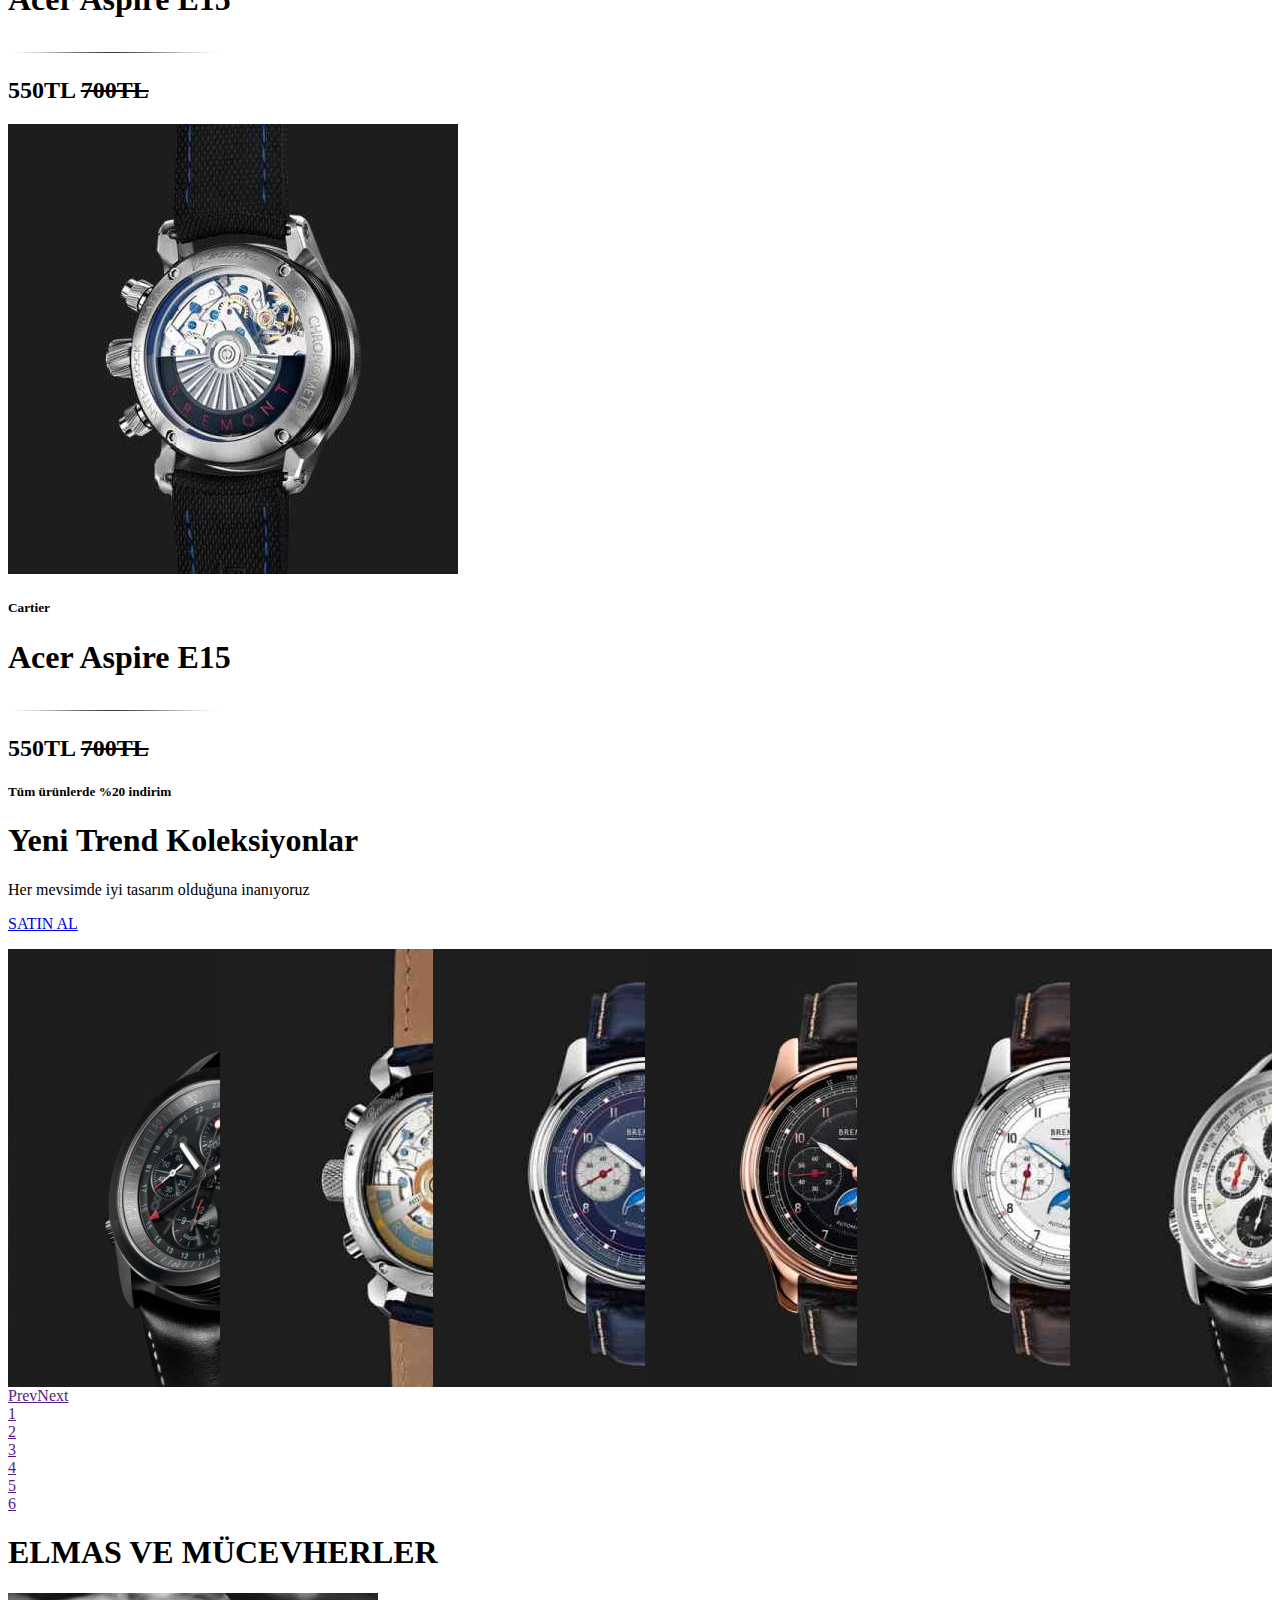
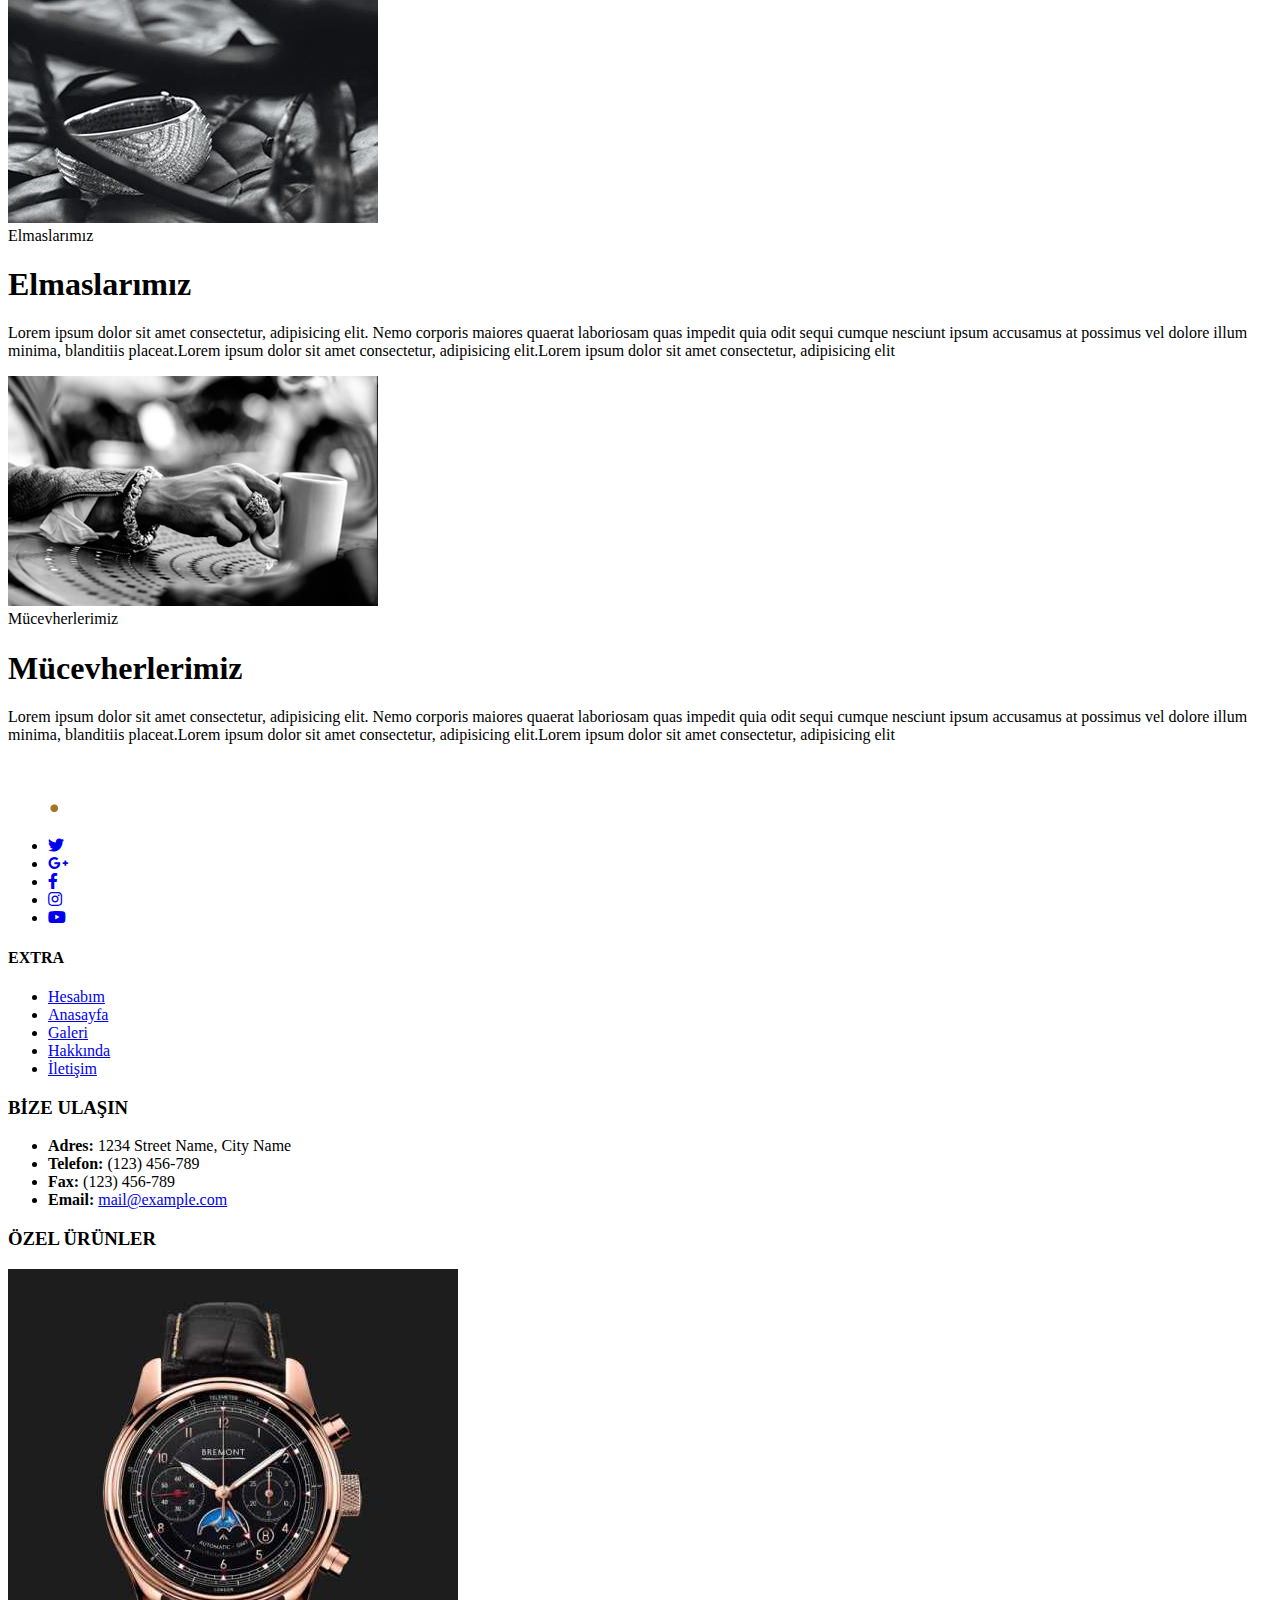
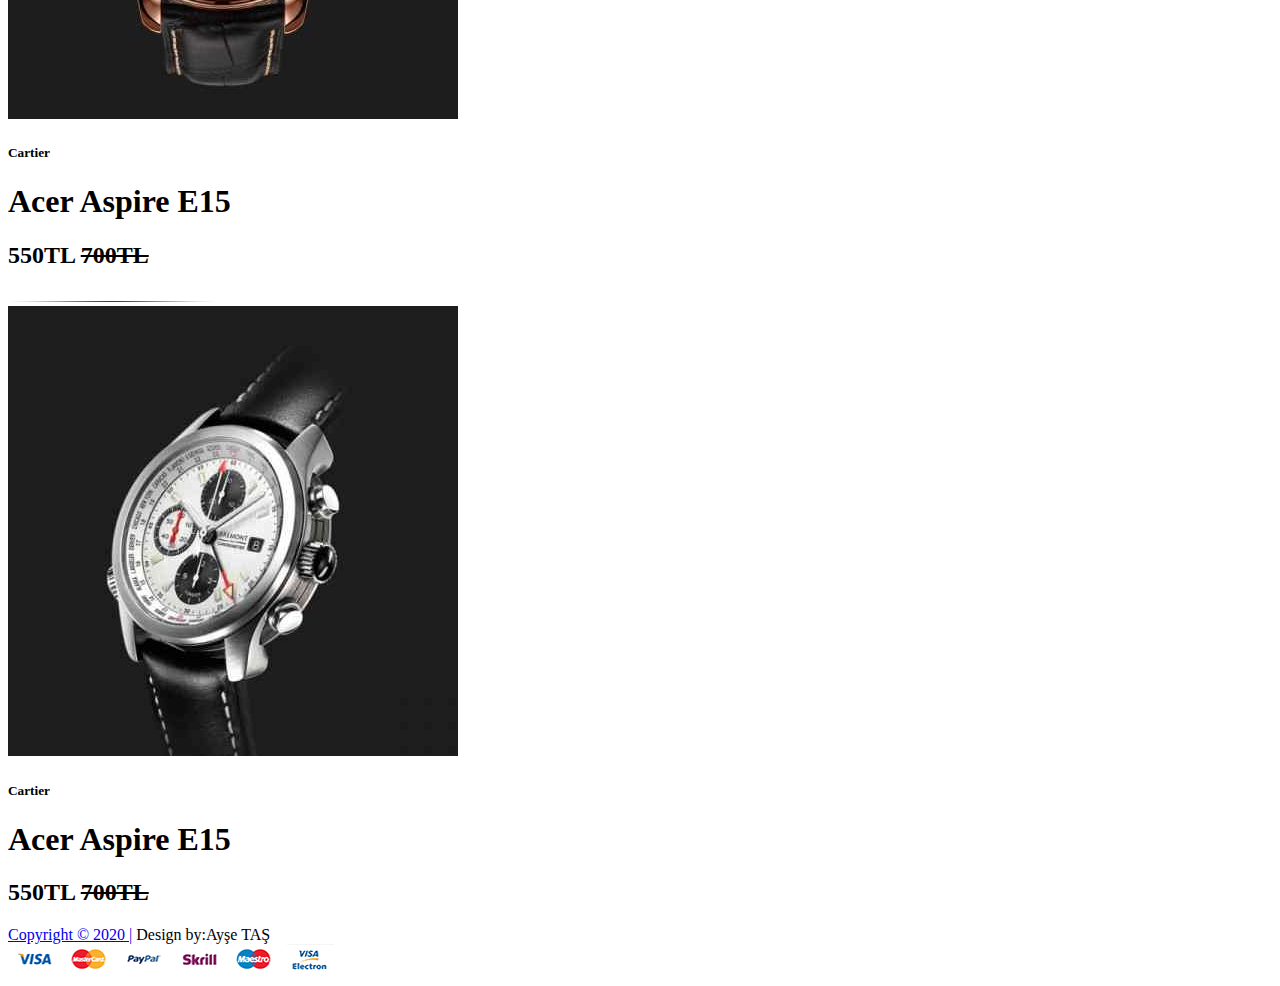
==== commit e6cdf979: "slider kısmı tamamlandı" ====
--- a/index.html
+++ b/index.html
@@ -12,6 +12,11 @@
     <link rel="stylesheet" href="css/main.css">
     <link rel="stylesheet" href="https://cdnjs.cloudflare.com/ajax/libs/font-awesome/5.14.0/css/all.min.css">
     <link rel="shortcut icon" href="img/icon.png">
+<!-- bxSlider CSS file -->
+    <script src="https://ajax.googleapis.com/ajax/libs/jquery/1.11.3/jquery.min.js"></script>
+    <script src="js/jquery.min.js"></script>
+    <link href="css/jquery.bxslider.min.css" rel="stylesheet" />
+    
 
     <body cz-shortcut-listen="true" class="bodymenu">
 
@@ -125,20 +130,44 @@
 
         </header>
                     <!--Slider kısmı-->
-        <section id="mainSlider" class="slider">
-            
-            <div id="mainCaption" class="caption" >
-                
-                    <h5 >Exclusive Offer -20% Off This Week</h5>
-                    <h1 >H-Vault Classico</h1>
-                    <p >H-Vault Watches Are A Lot Like Classic American Muscle Cars - Expect For The American Part That Is. </p>
-                    <p >Starting At <strong>$1.499.00</strong></p>
-                    <div class="slide-btn">
-                        <a href="#">SATIN AL</a>
-                    </div>
-                
-            </div>
-        </section>
+  
+                    <ul  class="bxslider1">
+                        
+                        <li>
+                            <div class="caption">
+                              <h5>Exclusive Offer -20% Off This Week</h5>
+                              <h1>H-Vault Classico</h1>
+                              <p>H-Vault Watches Are A Lot Like Classic American Muscle Cars - Expect For The American Part That Is. </p>
+                              <p>Starting At <strong>$1.499.00</strong></p>
+                              <a href="#" class="slider-btn">SATIN AL </a> 
+                            </div> 
+                            <img src="img/slider1.jpg" />
+                               
+                        </li>
+                        <li>
+                            <div class="caption">
+                                <h5>Exclusive Offer -20% Off This Week</h5>
+                                <h1>H-Vault Classico</h1>
+                                <p>H-Vault Watches Are A Lot Like Classic American Muscle Cars - Expect For The American Part That Is. </p>
+                                <p>Starting At <strong>$1.499.00</strong></p>
+                                <a href="#" class="slider-btn">SATIN AL </a> 
+                            </div> 
+                            <img src="img/slider2.jpg" />
+                        </li>
+                        <li>
+                            <div class="caption">
+                                <h5>Exclusive Offer -20% Off This Week</h5>
+                                <h1>H-Vault Classico</h1>
+                                <p>H-Vault Watches Are A Lot Like Classic American Muscle Cars - Expect For The American Part That Is. </p>
+                                <p>Starting At <strong>$1.499.00</strong></p>
+                                <a href="#" class="slider-btn">SATIN AL </a> 
+                            </div> 
+                            <img src="img/slider3.jpg" />
+                        </li>
+                     
+                    </ul>    
+   
+              
                    <!--AnaSaat kısmı--> 
         <section id="mainWatches" class="sectionArea">
             <div class="container">
@@ -327,7 +356,8 @@
                 </div>
             </div>
         </section>
-
+   
+        
                       <!--Parallax kısmı-->
         <section id="parallax" class="sectionArea">
             <div class="parallaxTop">
@@ -338,8 +368,24 @@
             </div>
 
         </section>
+
+        <section class="watchSlider">
+            <div class="container">
+               
+                <ul  class="bxslider">
+                    <li><img src="img/watch1.jpg" /></li>
+                    <li><img src="img/watch2.jpg" /></li>
+                    <li><img src="img/watch3.jpg" /></li>
+                    <li><img src="img/watch4.jpg" /></li>
+                    <li><img src="img/watch5.jpg" /></li>
+                    <li><img src="img/watch6.jpg" /></li>
+                    
+            
+                </ul> 
+            </div>
+        </section>
+
                               <!--Elmas kısmı-->
-         
         <section id="diamond" class="selectionArea">
             <div class="container">
                 <div class="diamondBody">
@@ -479,5 +525,37 @@
 
 
 
+
+<script>
+	$(document).ready(function(){
+		$('.bxslider').bxSlider({
+			mode: 'horizontal',
+			moveSlides: 1,
+			slideMargin: 10,
+			infiniteLoop: true,
+            slideWidth:1920,
+			minSlides: 6,
+			maxSlides: 20,
+            speed:600
+            
+           
+		});
+    });
+    $(document).ready(function(){
+		$('.bxslider1').bxSlider({
+			mode: 'horizontal',
+			moveSlides: 1,
+			slideMargin: 10,
+			infiniteLoop: true,
+            slideWidth:1920,
+			minSlides: 1,
+			maxSlides: 1,
+            speed:600
+            
+           
+		});
+	});
+</script>
+
     </body>
 </html>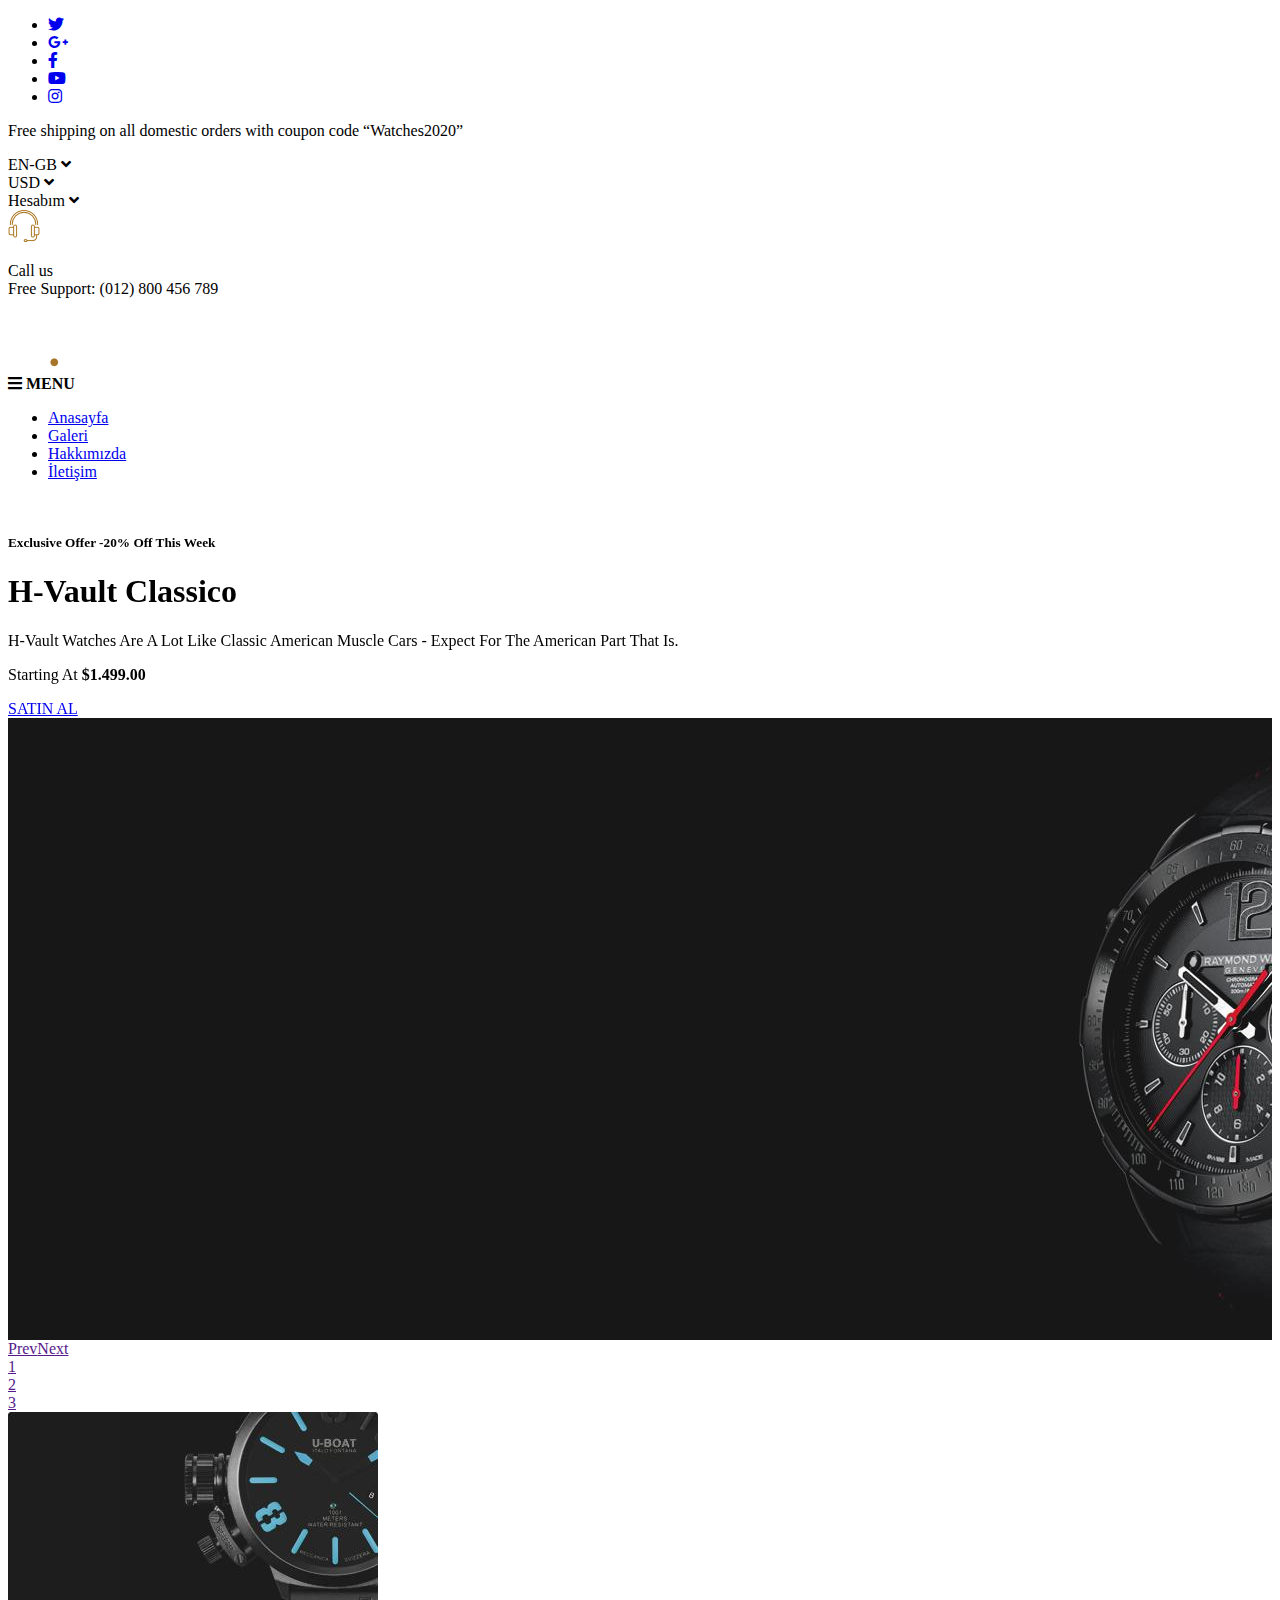
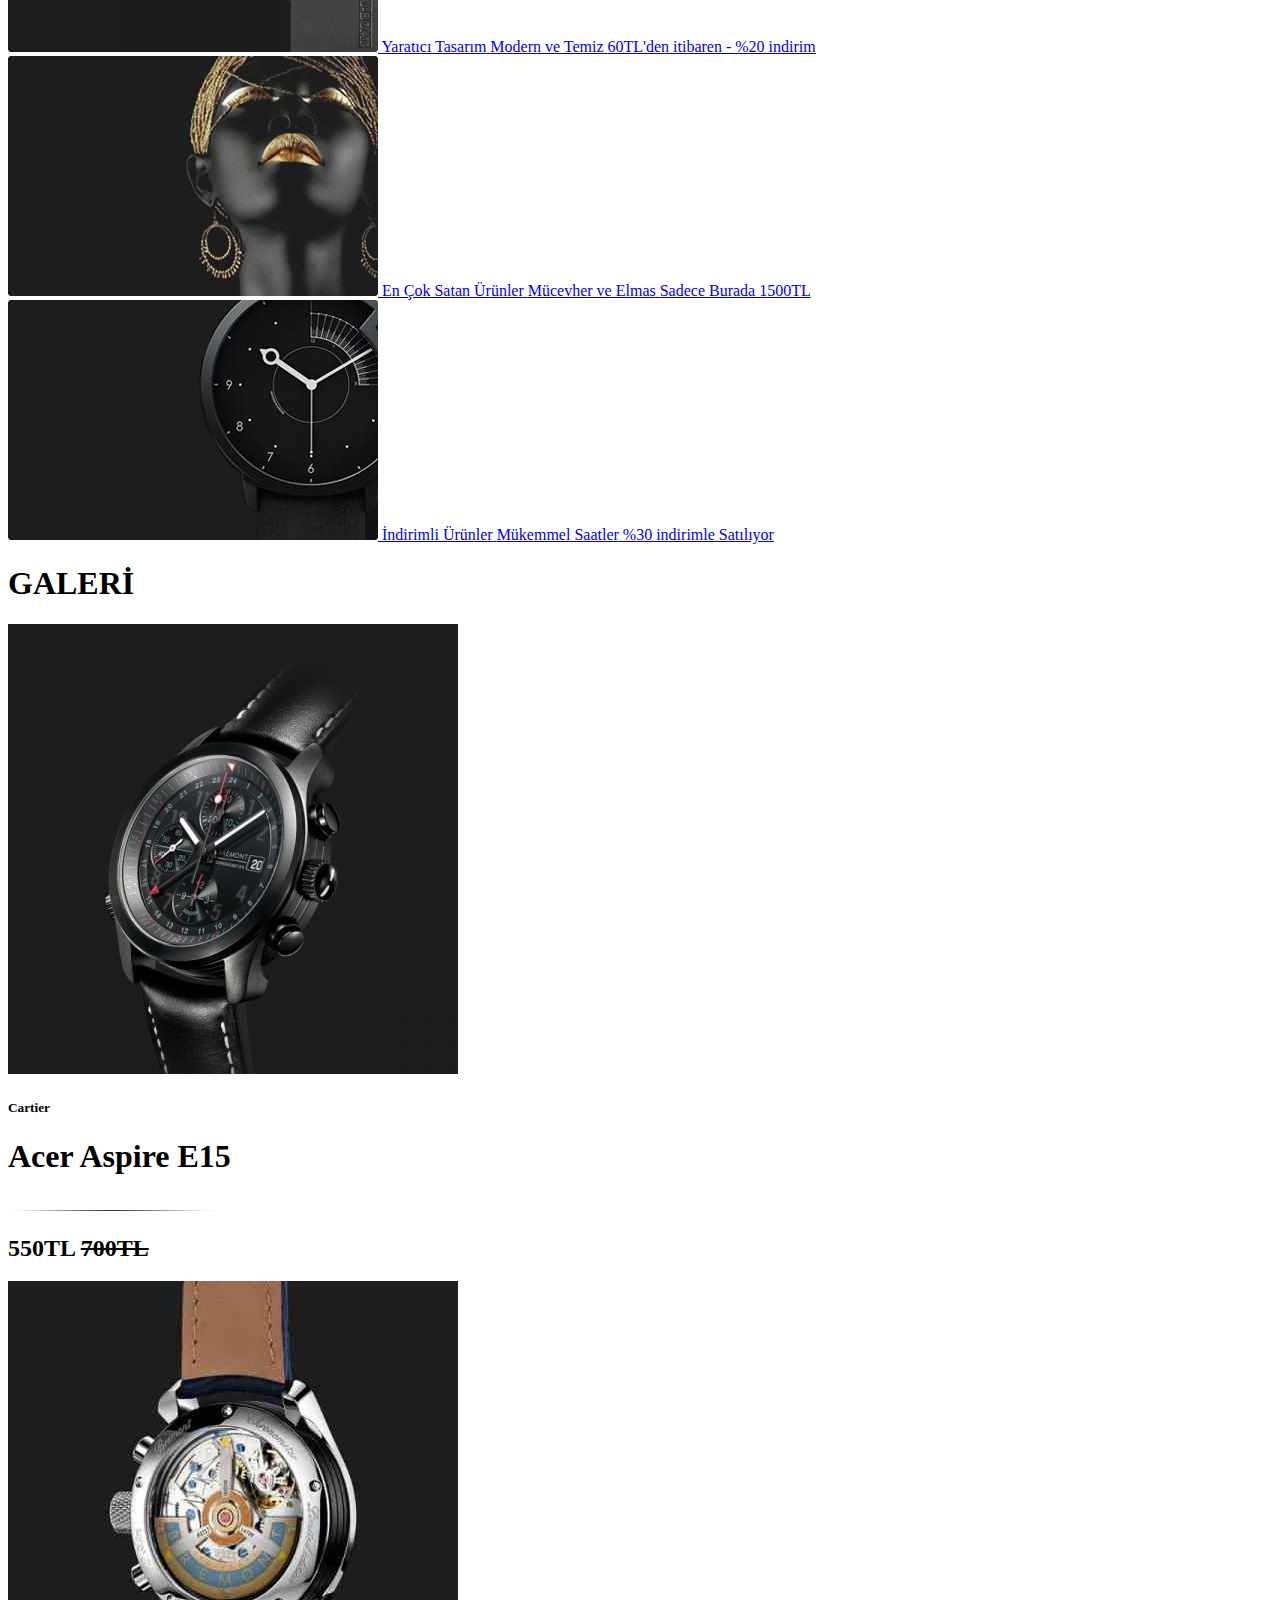
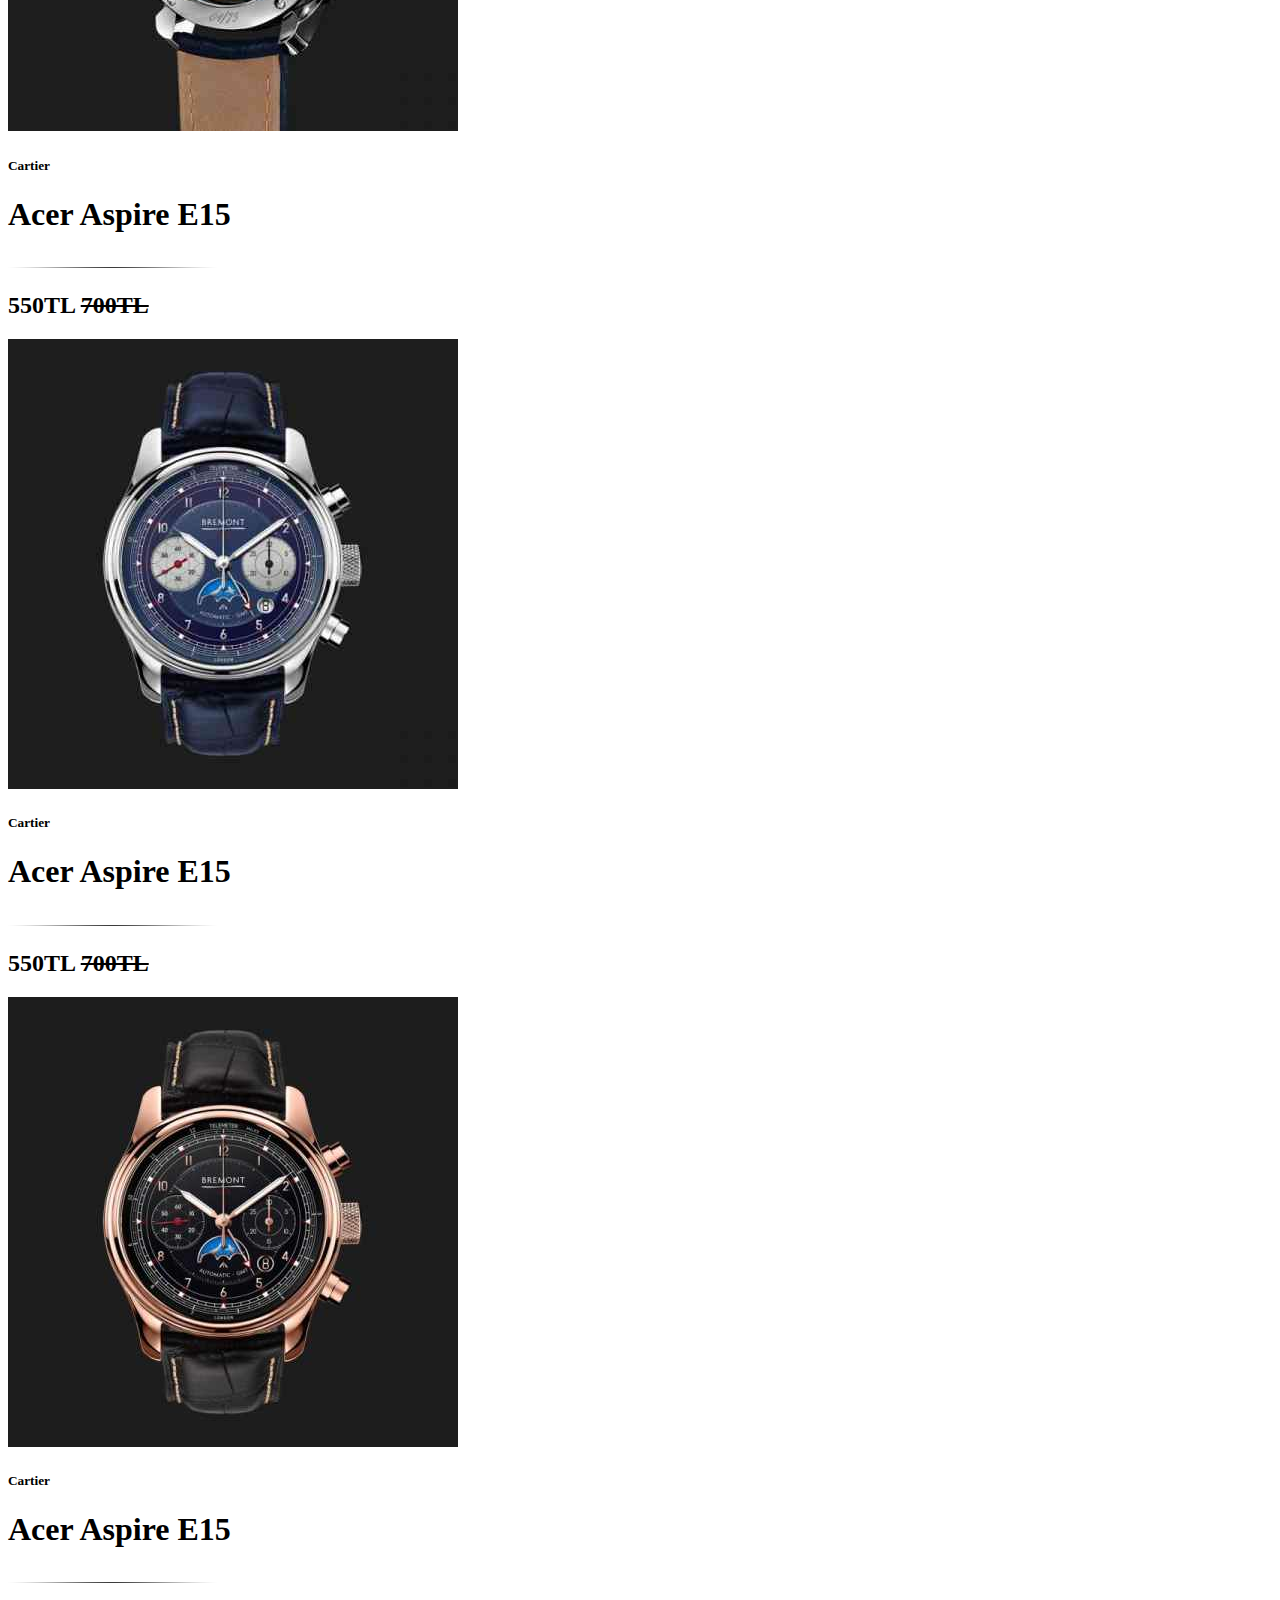
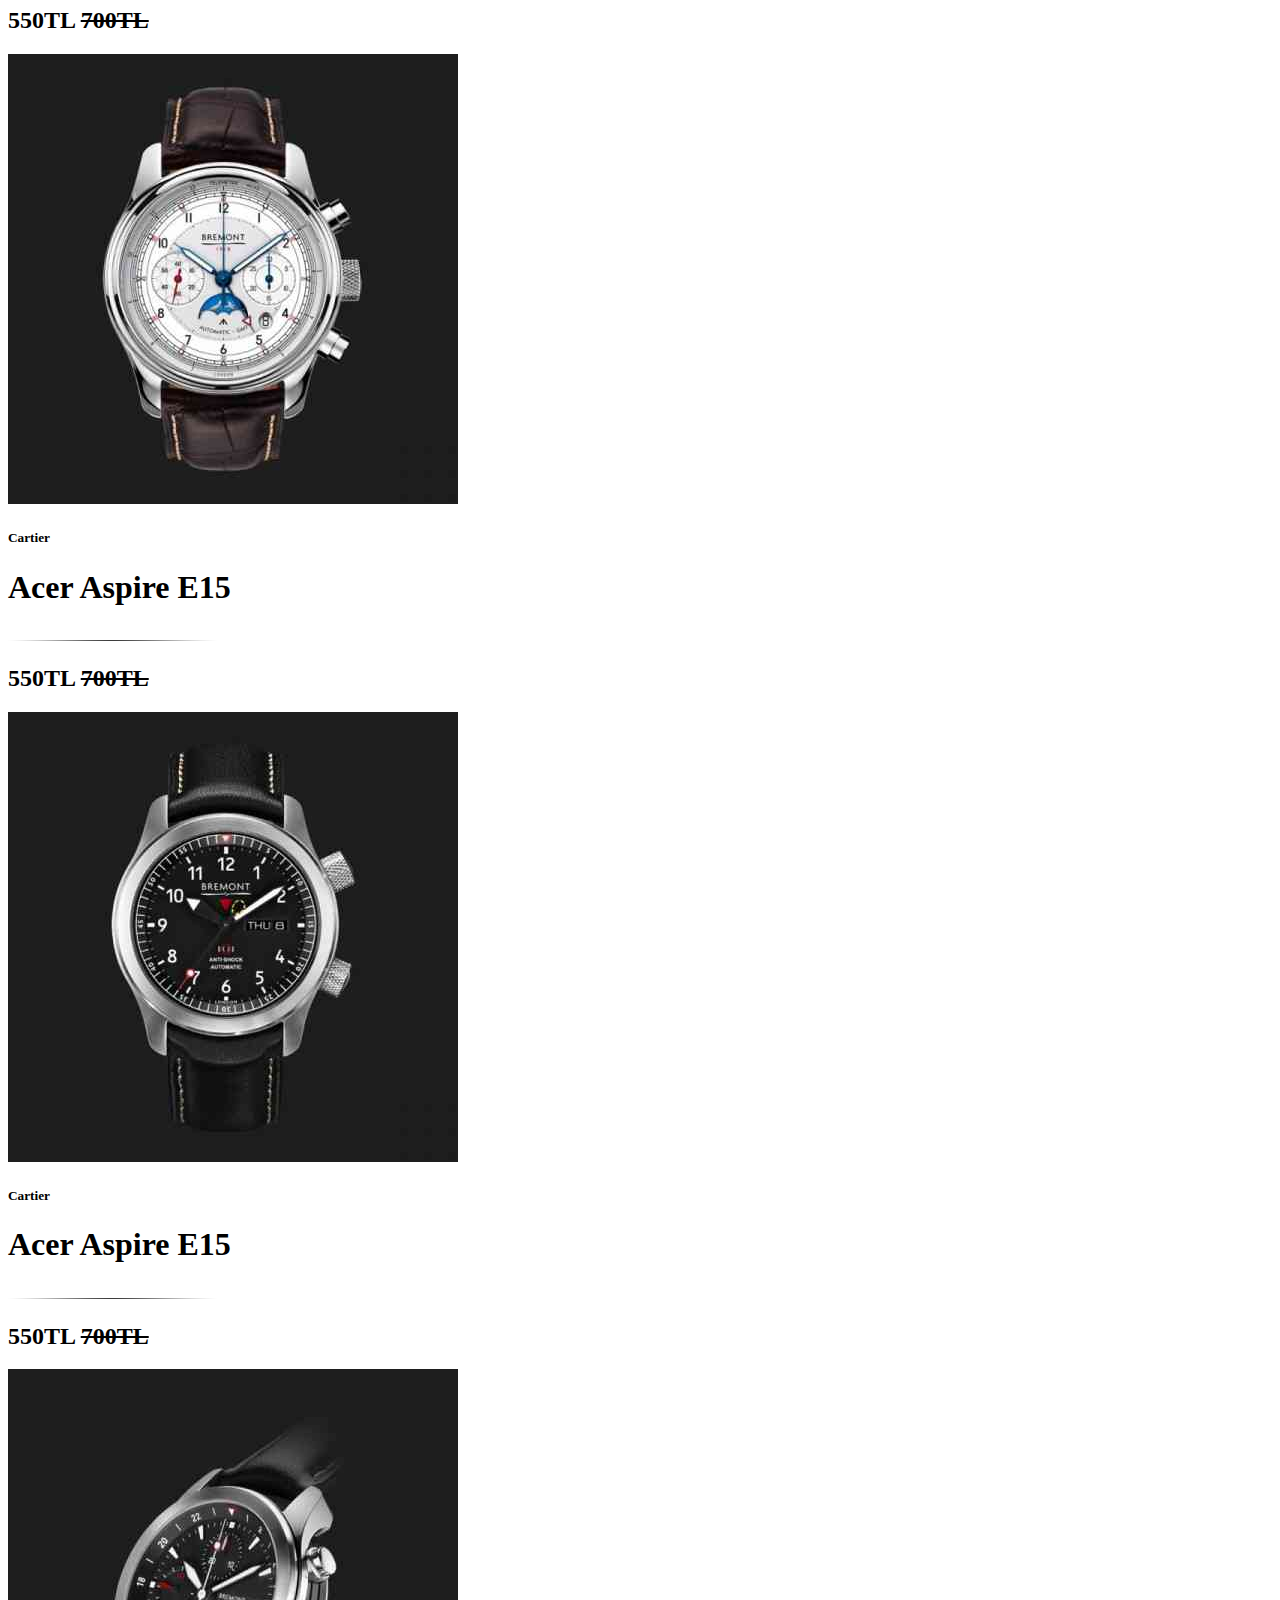
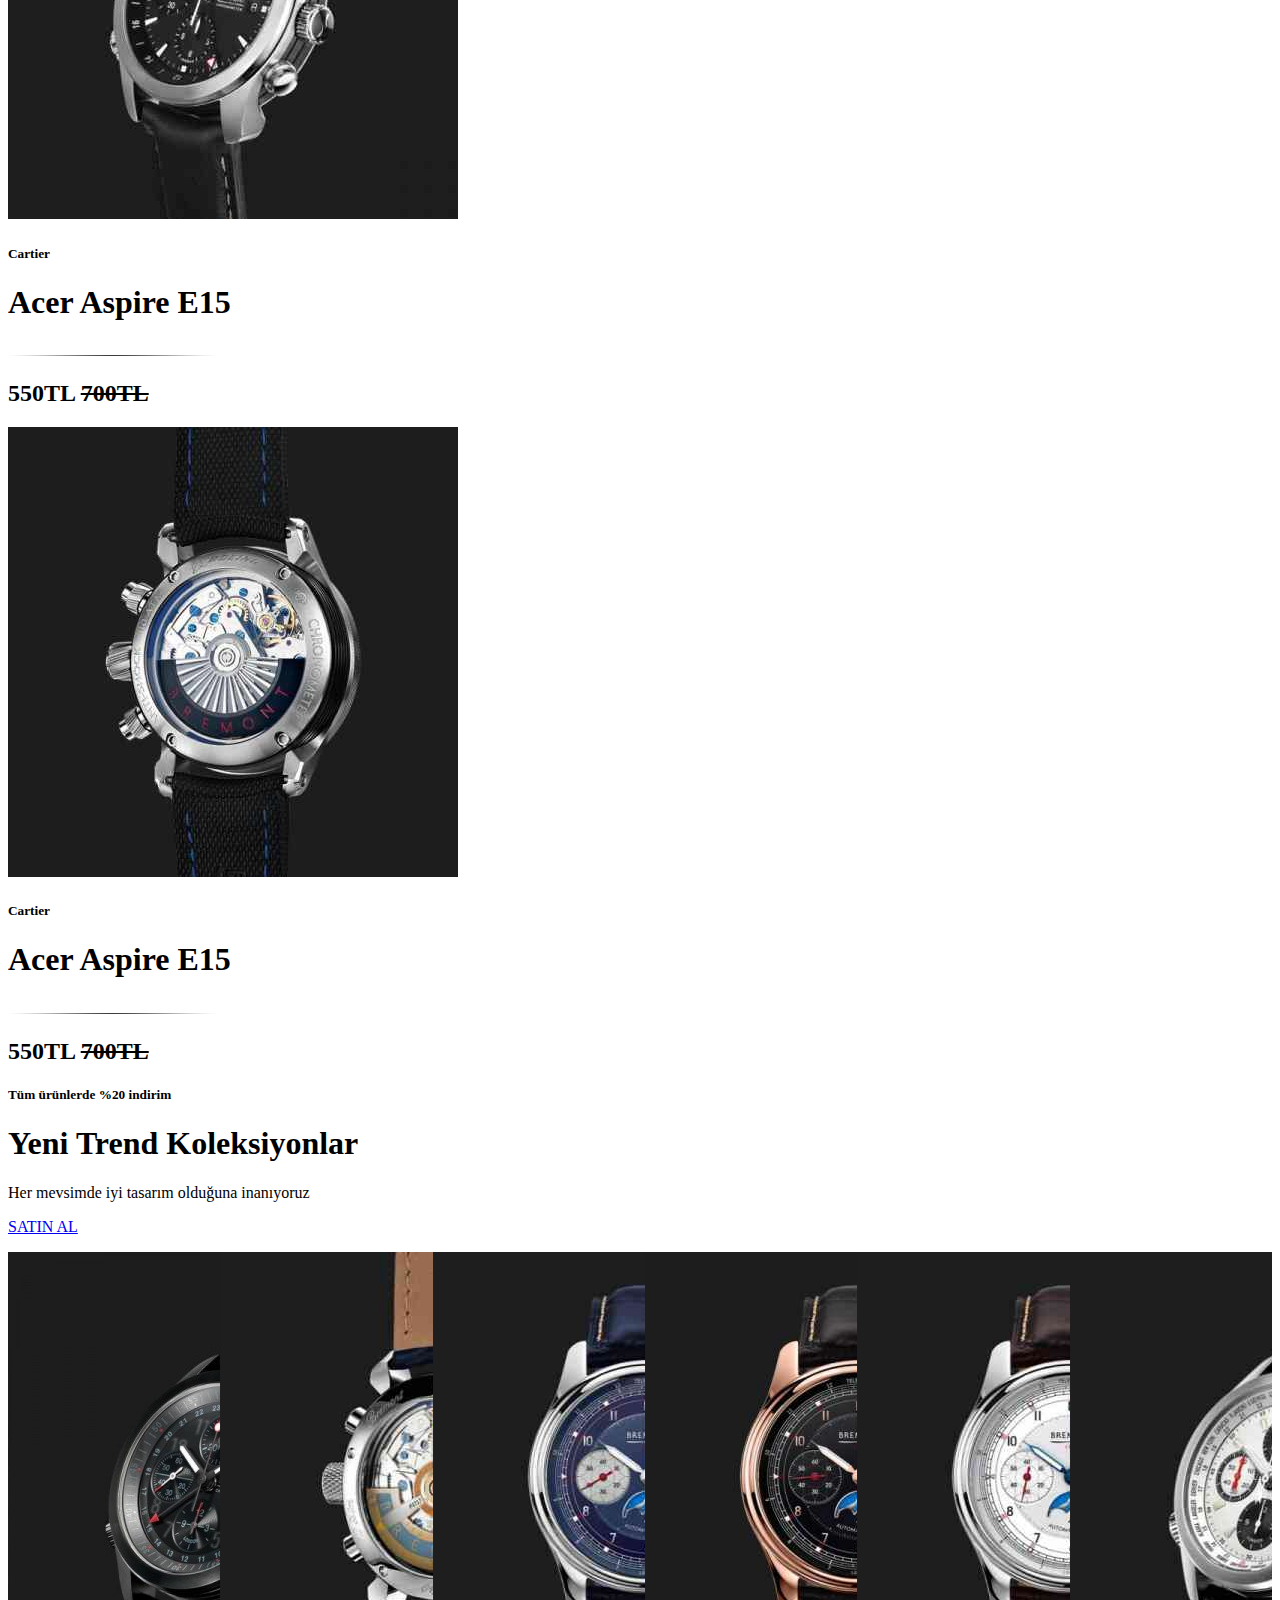
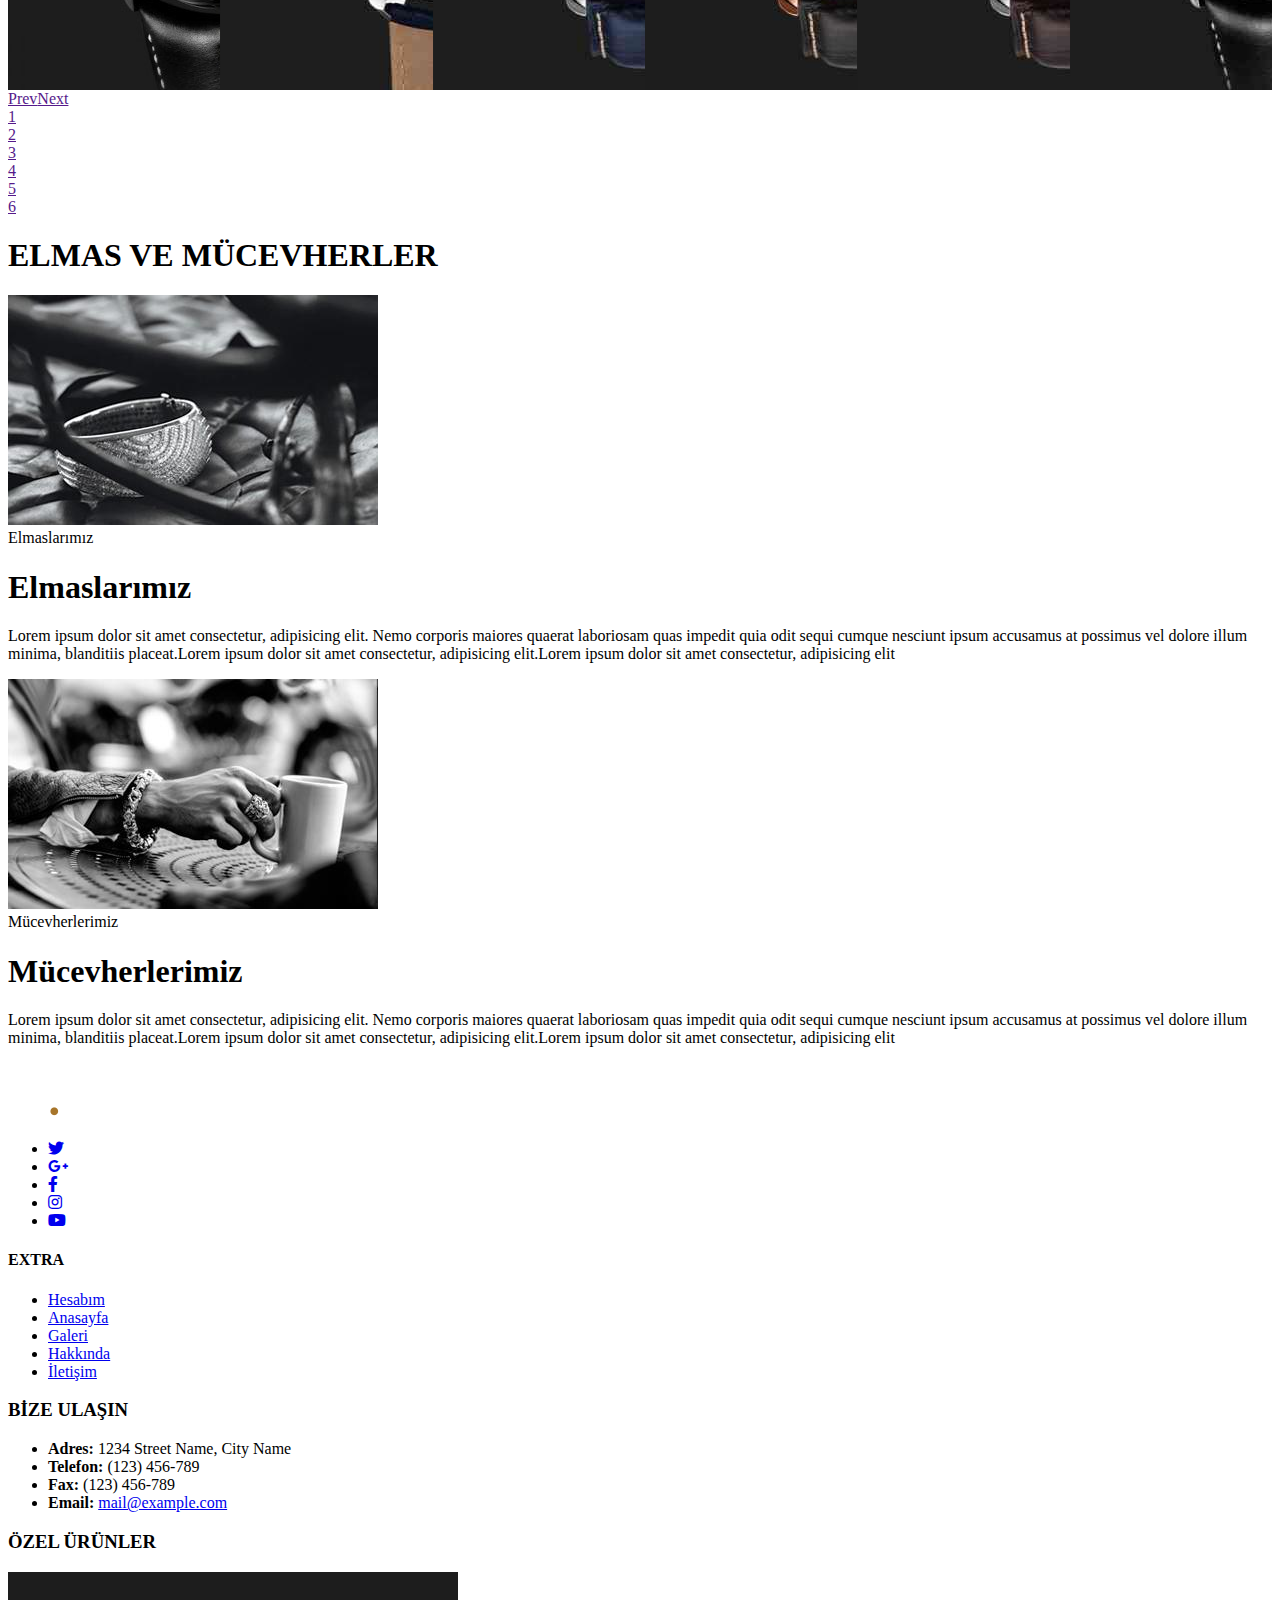
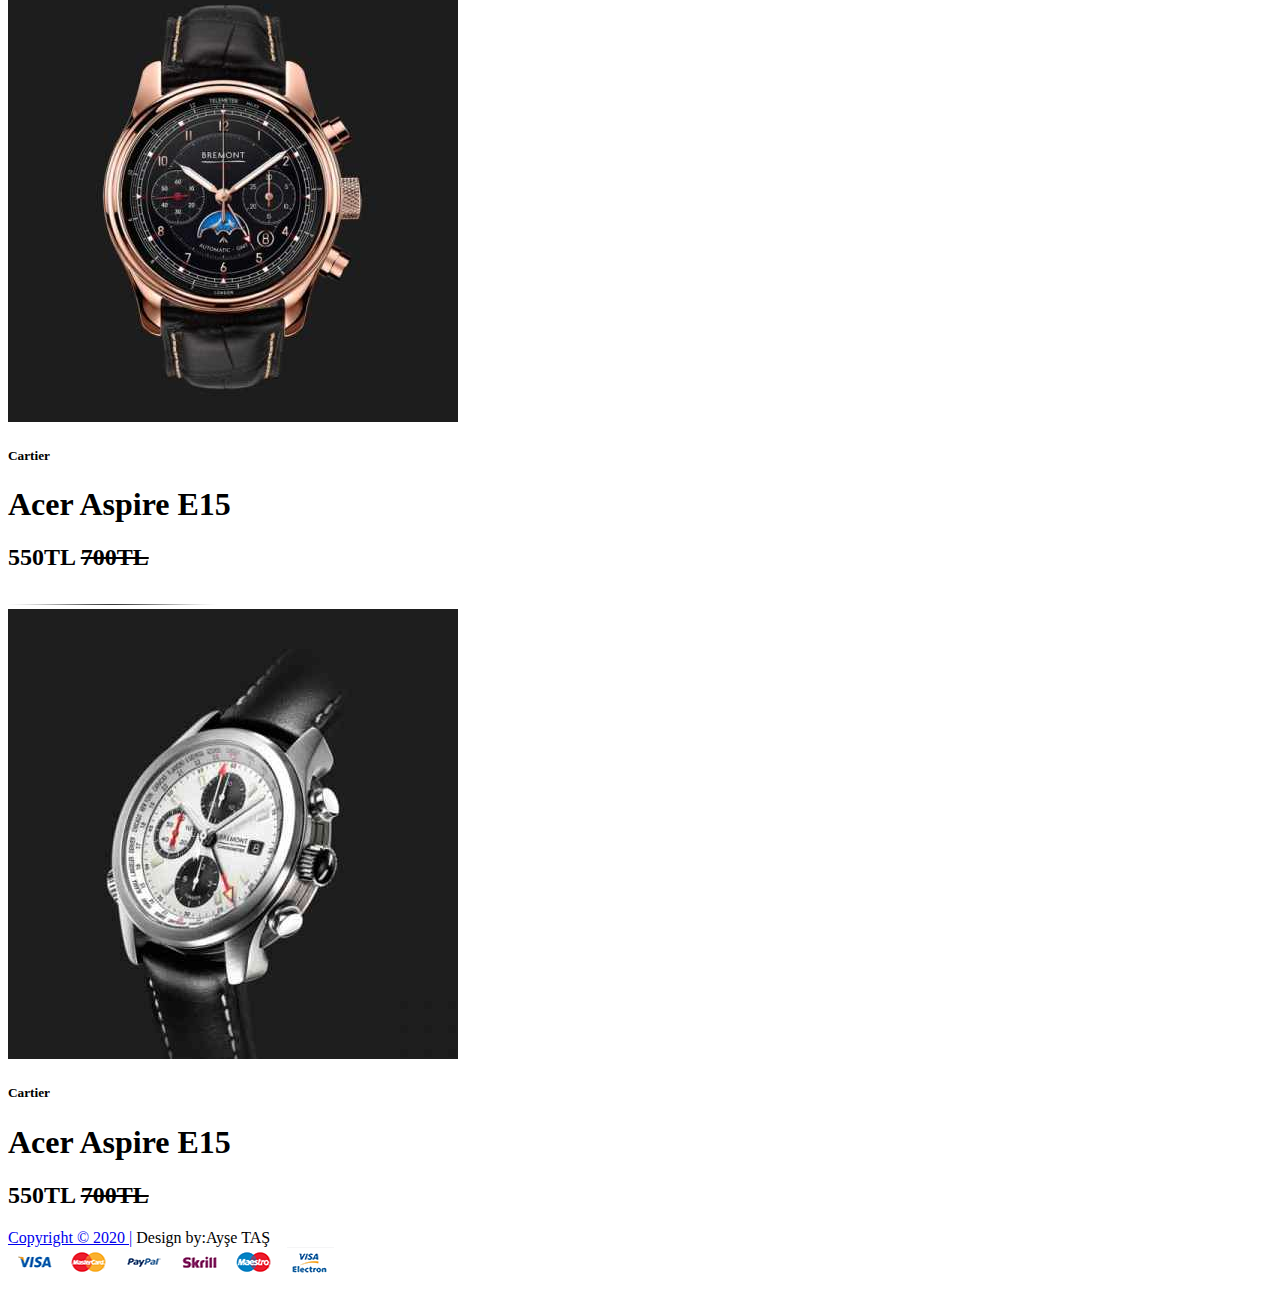
==== commit a7922104: "responsive kısmı tamamdır" ====
--- a/index.html
+++ b/index.html
@@ -5,6 +5,7 @@
     <meta http-equiv="X-UA-Compatible" content="IE=edge">
     <meta name="viewport" content="width=device-width, initial-scale=1">
     <meta name="description" content="meta description">
+    
 
     <title>Mimora</title>
    
@@ -53,7 +54,9 @@
                                     </a>
                                 </li>
                             </ul>
-                            <p>Free shipping on all domestic orders with coupon code <span>“Watches2018”</span></p>
+                        </div>
+                        <div class="text">
+                            <p>Free shipping on all domestic orders with coupon code <span>“Watches2020”</span></p>
                         </div>
 
                       
@@ -118,13 +121,17 @@
                         <!--üçüncü başlık-->
             <div class="headerMenu">
                 <div class="container">
-                 <ul class="menuLink">
-                     <li><a href="index.html">Anasayfa</a></li>
-                     <li><a href="galeri.html">Galeri</a></li>
-                     <li><a href="hakkimizda.html">Hakkımızda</a></li>
-                     <li><a href="iletisim.html">İletişim</a></li>
-                     
-                 </ul>
+                    <div class="menuBar">
+                        <div class="mobil"><i class="fas fa-bars">  MENU</i></div>
+                        <div class="menuLink">
+                            <ul >
+                                <li><a href="index.html">Anasayfa</a></li>
+                                <li><a href="galeri.html">Galeri</a></li>
+                                <li><a href="hakkimizda.html">Hakkımızda</a></li>
+                                <li><a href="iletisim.html">İletişim</a></li>
+                            </ul>
+                        </div>
+                    </div>
                 </div>
             </div>
 
@@ -287,32 +294,7 @@
                                 </div>
                             </div>
                         </div>
-                        <div class="col5">
-                            <div class="item2">
-                                <div class="zoom">
-                                    <img src="img/watch6.jpg">
-                                </div>
-                                <div class="itemtext">
-                                    <h5>Cartier</h5>
-                                    <h1>Acer Aspire E15</h1>
-                                    <img src="img/line.png" alt="line">
-                                    <h2>550TL <span><del>700TL</del></span></h2>
-                                </div>
-                            </div>
-                        </div>
-                        <div class="col5">
-                            <div class="item2">
-                                <div class="zoom">
-                                   <img src="img/watch7.jpg">
-                                </div>
-                                <div class="itemtext">
-                                    <h5>Cartier</h5>
-                                    <h1>Acer Aspire E15</h1>
-                                    <img src="img/line.png" alt="line">
-                                    <h2>550TL <span><del>700TL</del></span></h2>
-                                </div>
-                            </div>
-                        </div>
+           
                         <div class="col5">
                             <div class="item2">
                                 <div class="zoom">
@@ -393,8 +375,8 @@
                         <h1>ELMAS VE MÜCEVHERLER</h1>
                     </div>
                     <div class="diamondMenu">
-                        <div class="col3">
-                            <div class="item3">
+                        <div class="col2">
+                            <div class="item2">
                                 <div class="zoom">
                                     <img src="img/elmas1.jpg" class="imageOver">
                                     <div class="diamondOverlay">
@@ -408,8 +390,8 @@
                             </div>
                         </div>
                         
-                        <div class="col3">
-                            <div class="item3">
+                        <div class="col2">
+                            <div class="item2">
                                 <div class="zoom">
                                         <img src="img/elmas3.jpg" class="imageOver">
                                         <div class="diamondOverlay2">
@@ -553,9 +535,30 @@
             speed:600
             
            
+        });
+
+       
+    });
+    $(document).ready(function(){
+         var a=0;
+        $('.mobil').click(function(){
+            if(a==0){
+                $(this).html("<i class='fas fa-times'> MENU</i>");
+                a++;
+            }
+            else{
+                $(this).html("<i class='fas fa-bars'> MENU</i>");
+                a=0;
+            }
+         
+            $(this).next('.menuLink').toggle(); 
+
 		});
-	});
+      
+    });
+    
 </script>
+
 
     </body>
 </html>